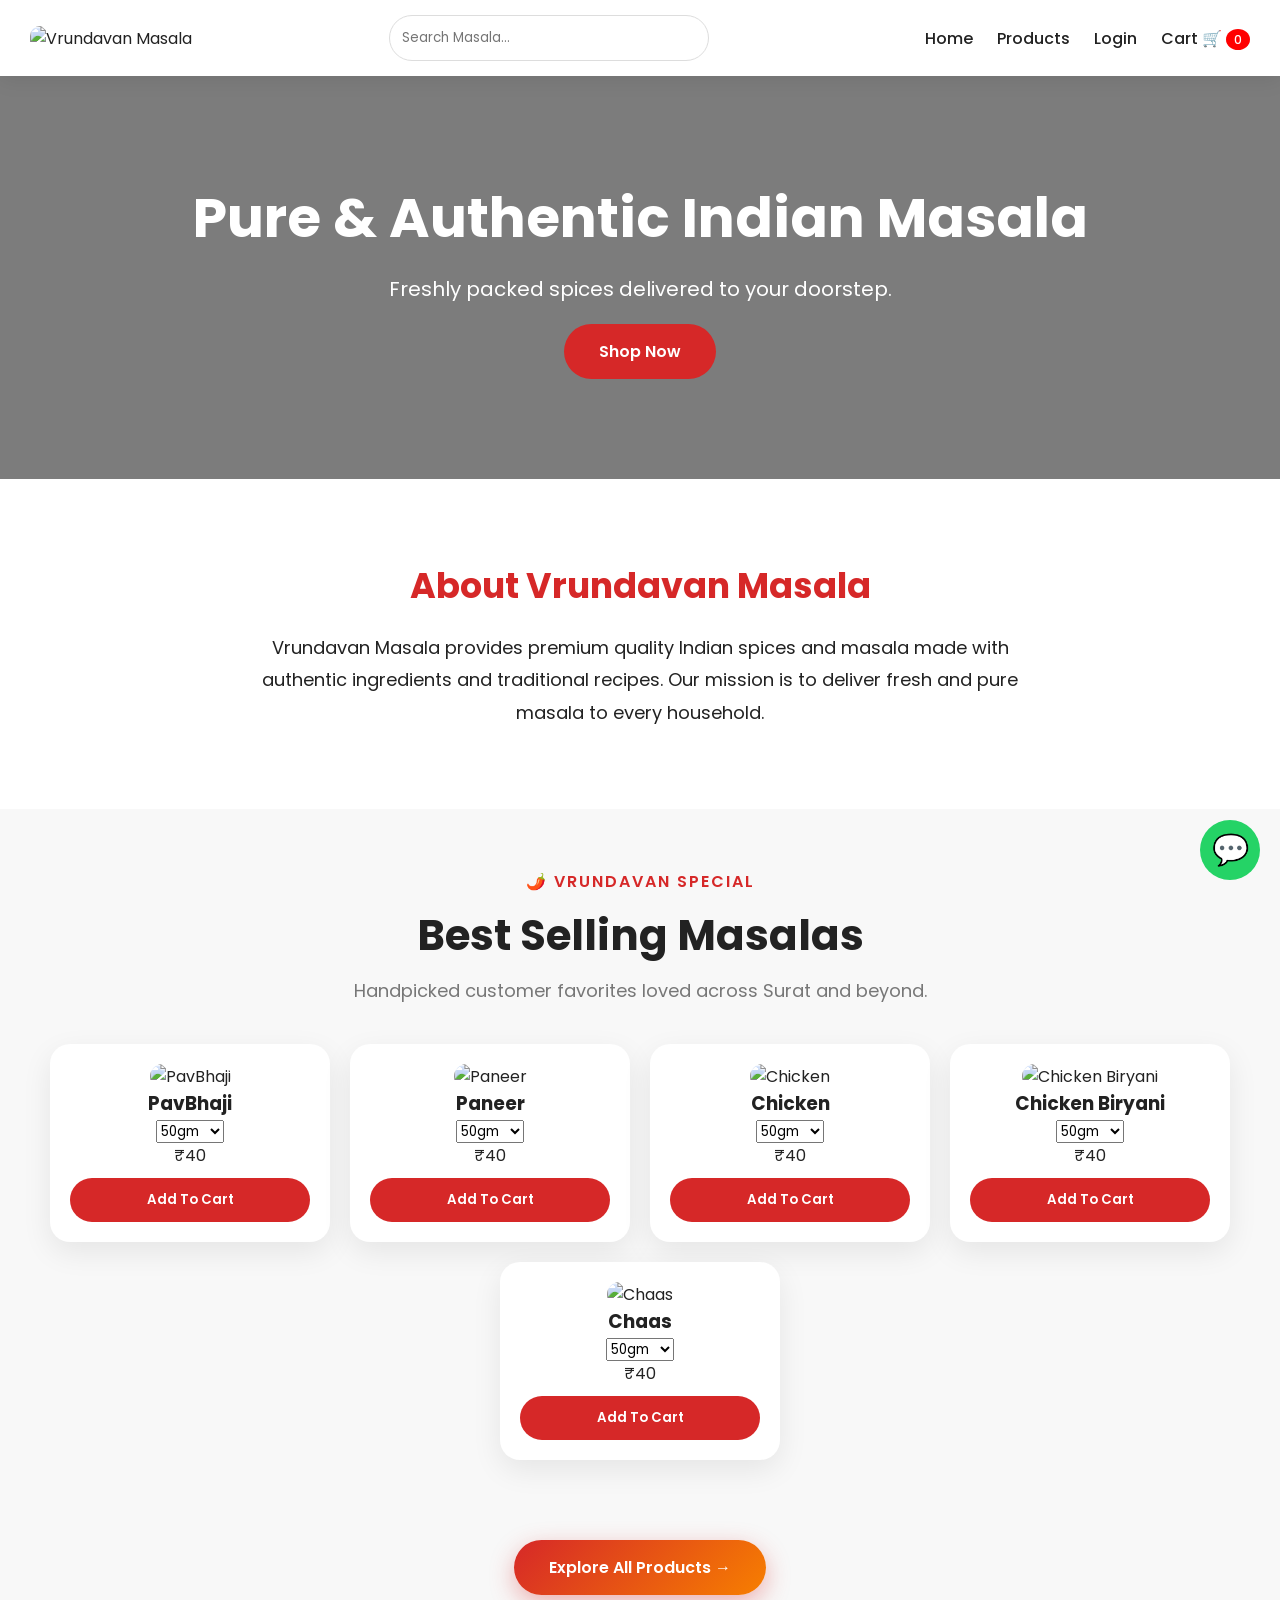
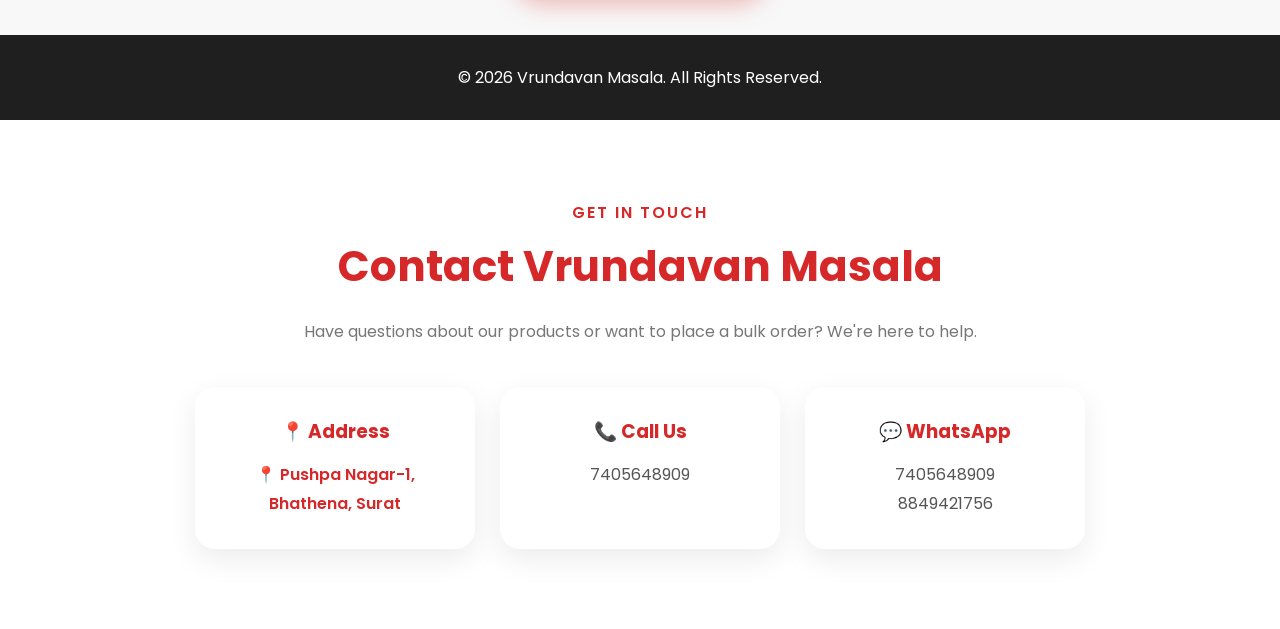
==== index.html @ cf5042f0 "Add files via upload" ====
<!DOCTYPE html>
<html lang="en">
<head>
    <meta charset="UTF-8">
    <meta name="viewport" content="width=device-width, initial-scale=1.0">
    <title>Vrundavan Masala</title>
    <link href="https://fonts.googleapis.com/css2?family=Poppins:wght@300;400;500;600;700&display=swap" rel="stylesheet">
    <link rel="stylesheet" href="style.css">
</head>
<body>

<header>
    <div class="logo">
    <img src="images/logo3.png" alt="Vrundavan Masala">
</div>

    <input
    type="text"
    id="searchInput"
    placeholder="Search Masala..."
    onkeyup="searchProducts()">
    
    <nav>
        <a href="index.html">Home</a>
<a href="products.html">Products</a>
        
        <a href="login.html" id="user-name">Login</a>
        <a href="#" id="logout-btn" onclick="logoutUser()" style="display:none;">
        Logout
    </a>
        <a href="cart.html">
    Cart 🛒 <span id="cart-count">0</span>
</a>

    </nav>
</header>

<section class="hero" id="hero-section">
    <h1>Pure & Authentic Indian Masala</h1>
    <p>Freshly packed spices delivered to your doorstep.</p>
    <a href="#home-products">
    <button>Shop Now</button>
</a>
</section>
<section class="about" id="about-section">
    <h2>About Vrundavan Masala</h2>
    <p>
        Vrundavan Masala provides premium quality Indian spices and masala
        made with authentic ingredients and traditional recipes.
        Our mission is to deliver fresh and pure masala to every household.
    </p>
</section>
<section class="featured-heading" id="featured-section">

    <span>🌶️ Vrundavan Special</span>

    <h2>Best Selling Masalas</h2>

    <p>
        Handpicked customer favorites loved across Surat and beyond.
    </p>

</section>
<section id="home-products" class="products">

</section>
<div style="text-align:center; margin:40px;">
    <a href="products.html">
        <button class="show-products-btn">
            Explore All Products →
        </button>
    </a>
</div>

<footer>
    <p>© 2026 Vrundavan Masala. All Rights Reserved.</p>
</footer>
<section class="contact">

    <div class="contact-content">

        <span>GET IN TOUCH</span>

        <h2>Contact Vrundavan Masala</h2>

        <p class="contact-text">
            Have questions about our products or want to place a bulk order?
            We're here to help.
        </p>

        <div class="contact-cards">

            <div class="contact-card">
                <h3>📍 Address</h3>
                <p>
📍
<a href="https://share.google/AzZbZ0ZHq3SCevbZf" target="_blank">
    Pushpa Nagar-1, Bhathena, Surat
</a>
</p>        </div>

            <div class="contact-card">
                <h3>📞 Call Us</h3>
                <p>7405648909</p>
            </div>

            <div class="contact-card">
                <h3>💬 WhatsApp</h3>
                <p>
                    7405648909<br>
                    8849421756
                </p>
            </div>

        </div>

    </div>

</section>
<script src="products.js"></script>
<script src="script.js"></script>
<script src="homepage.js"></script>
<a href="https://wa.me/917405648909" class="whatsapp-float" target="_blank">
    💬
</a>

</body>

</html>
---- style.css ----
*{
    margin:0;
    padding:0;
    box-sizing:border-box;
    font-family:'Poppins',sans-serif;
}

body{
    background:#f8f8f8;
    color:#222;
}

header{
    background:white;
    padding:15px 30px;
    display:flex;
    justify-content:space-between;
    align-items:center;
    box-shadow:0 4px 20px rgba(0,0,0,0.08);

    position:sticky;
    top:0;
    z-index:1000;
}

header input{
    width:320px;
    padding:12px;
    border:1px solid #ddd;
    border-radius:30px;
    outline:none;
}

nav a{
    color:#222;
    text-decoration:none;
    margin-left:20px;
    font-weight:500;
}

nav a:hover{
    color:#d62828;
}

.hero{
    text-align:center;
    padding:100px 20px;
    background:linear-gradient(
    rgba(0,0,0,.5),
    rgba(0,0,0,.5)
    ),
    url("images/pavbhaji-masala.jpg");

    background-size:cover;
    background-position:center;

    color:white;
}

.hero h1{
    font-size:55px;
    margin-bottom:15px;
    font-weight:700;
}
.hero p{
    font-size:20px;
    margin-bottom:20px;
}

.hero button{
    padding:15px 35px;
    background:#d62828;
    color:white;
    border:none;
    border-radius:40px;
    cursor:pointer;
    font-size:16px;
    font-weight:600;
}

.products{
    display:flex;
    justify-content:center;
    gap:20px;
    padding:40px;
    flex-wrap:wrap;
}

.card{
    width:280px;
    background:white;
    border:none;
    border-radius:20px;
    padding:20px;
    text-align:center;

    box-shadow:
    0 10px 30px rgba(0,0,0,0.08);

    transition:.3s;
}

.card img{
    width:100%;
}

.card button{
    width:100%;
    margin-top:10px;
    padding:12px;
    border:none;
    border-radius:30px;
    background:#d62828;
    color:white;
    cursor:pointer;
    font-weight:600;
}

footer{
    background:#1f1f1f;
    color:white;
    text-align:center;
    padding:30px;
}
.logo img{
    height:80px;
    border-radius:10px;
}
.about{
    padding:80px 20px;
    text-align:center;
    background:white;
}

.about h2{
    font-size:35px;
    margin-bottom:20px;
    color:#d62828;
}

.about p{
    max-width:800px;
    margin:auto;
    font-size:18px;
    line-height:1.8;
}
.whatsapp-float{
    position: fixed;
    bottom: 20px;
    right: 20px;
    width: 60px;
    height: 60px;
    background: #25D366;
    color: white;
    border-radius: 50%;
    display: flex;
    justify-content: center;
    align-items: center;
    text-decoration: none;
    font-size: 30px;
}
.form-container{
    width:350px;
    margin:80px auto;
    padding:25px;
    border:1px solid #ddd;
    border-radius:10px;
    text-align:center;
}

.form-container input{
    width:100%;
    padding:10px;
    margin:10px 0;
    box-sizing:border-box;
}

.form-container button{
    width:100%;
    padding:10px;
    cursor:pointer;
}
@media(max-width:768px){

    header{
        flex-direction:column;
        gap:10px;
    }

    header input{
        width:90%;
    }

    .hero h1{
        font-size:28px;
    }

    .form-container{
        width:90%;
    }
}
nav a:hover{
    color:#fcbf49;
}
.card:hover{
    transform:translateY(-10px);

    box-shadow:
    0 15px 40px rgba(0,0,0,0.15);
}
.card button:hover,

.hero button:hover{
    background:#a4161a;
}
#cart-count{
    background:red;
    color:white;
    border-radius:50%;
    padding:2px 8px;
    font-size:12px;
}
.cart-container{
    max-width:1000px;
    margin:50px auto;
    padding:40px;
    background:white;
    border-radius:25px;

    box-shadow:
    0 15px 40px rgba(0,0,0,0.08);
}

.cart-container h1{
    text-align:center;
    color:#d62828;
    margin-bottom:30px;
}

.cart-item{
    display:flex;
    justify-content:space-between;
    align-items:center;

    padding:20px;

    margin-bottom:20px;

    border-radius:15px;

    background:#fafafa;

    box-shadow:
    0 5px 15px rgba(0,0,0,0.05);
}
.cart-item button{
    border:none;
    background:#d62828;
    color:white;

    width:35px;
    height:35px;

    border-radius:50%;

    cursor:pointer;

    margin:0 5px;
}
.cart-header{
    text-align:center;
    margin-bottom:40px;
}

.cart-header h1{
    font-size:42px;
    color:#222;
}

.cart-header p{
    color:#777;
    margin-top:10px;
}

#total-price{
    text-align:right;
    font-size:30px;
    font-weight:700;
    color:#d62828;
    margin-top:30px;
}

.checkout-btn{
    width:100%;
    padding:18px;

    background:
    linear-gradient(
        135deg,
        #d62828,
        #f77f00
    );

    color:white;

    border:none;

    border-radius:50px;

    font-size:18px;

    font-weight:600;

    cursor:pointer;

    margin-top:25px;

    box-shadow:
    0 10px 25px rgba(214,40,40,0.3);

    transition:.3s;
}

.checkout-btn:hover{
    transform:translateY(-4px);

    box-shadow:
    0 15px 35px rgba(214,40,40,0.4);
}
textarea{
    width:100%;
    padding:10px;
    margin:10px 0;
    resize:none;
}
#order-summary{
    text-align:left;
    margin:15px 0;
    padding:15px;
    border:1px solid #ddd;
    border-radius:10px;
    background:#f8f8f8;
}

#order-summary p{
    margin:8px 0;
}

#checkout-total{
    color:#d62828;
    margin-bottom:20px;
}
.product-image{
    width:100%;
    height:200px;
    border:2px dashed #ccc;
    border-radius:8px;
    background:#f8f8f8;
    display:flex;
    justify-content:center;
    align-items:center;
    color:#666;
    margin-bottom:10px;
}
.contact{
    background:#fff;
    padding:80px 20px;
}

.contact-content{
    max-width:1200px;
    margin:auto;
    text-align:center;
}

.contact-content span{
    color:#d62828;
    font-weight:600;
    letter-spacing:2px;
}

.contact-content h2{
    font-size:42px;
    margin-top:10px;
    color:#222;
}

.contact-text{
    max-width:700px;
    margin:15px auto 40px;
    color:#777;
    line-height:1.8;
}

.contact-cards{
    display:flex;
    justify-content:center;
    gap:25px;
    flex-wrap:wrap;
}

.contact-card{
    background:white;
    width:280px;
    padding:30px;
    border-radius:20px;

    box-shadow:
    0 10px 30px rgba(0,0,0,0.08);

    transition:.3s;
}

.contact-card:hover{
    transform:translateY(-8px);

    box-shadow:
    0 15px 40px rgba(0,0,0,0.15);
}

.contact-card h3{
    color:#d62828;
    margin-bottom:15px;
}

.contact-card p{
    color:#555;
    line-height:1.8;
}

.contact h2{
    color:#d62828;
    margin-bottom:20px;
}
.show-products-btn{
    background: linear-gradient(135deg,#d62828,#f77f00);
    color:white;
    border:none;
    padding:15px 35px;
    border-radius:50px;
    font-size:16px;
    font-weight:600;
    cursor:pointer;

    box-shadow:
    0 8px 25px rgba(214,40,40,0.35);

    transition:all .3s ease;
}

.show-products-btn:hover{
    transform:translateY(-4px) scale(1.03);

    box-shadow:
    0 12px 35px rgba(214,40,40,0.45);
}
.featured-heading{
    text-align:center;
    padding-top:60px;
}

.featured-heading span{
    color:#d62828;
    font-weight:600;
    letter-spacing:2px;
    text-transform:uppercase;
}

.featured-heading h2{
    font-size:42px;
    margin-top:10px;
    color:#222;
}

.featured-heading p{
    color:#777;
    font-size:18px;
    margin-top:10px;
}
.empty-cart{
    text-align:center;
    padding:60px 20px;
}

.empty-cart h2{
    font-size:35px;
    color:#222;
}

.empty-cart p{
    color:#777;
    margin:15px 0;
}
/* ===== Premium Checkout Page ===== */

.form-container{
    width:90%;
    max-width:500px;
    margin:50px auto;
    padding:40px;
    background:#fff;
    border-radius:20px;
}

.form-container h2{
    text-align:center;
    color:#d62828;
    font-size:32px;
    margin-bottom:20px;
}

.form-container h3{
    color:#333;
    margin-top:20px;
    margin-bottom:15px;
}

#order-summary{
    background:#f8f9fa;
    border-radius:15px;
    padding:20px;
    border:1px solid #eee;
    margin-bottom:20px;
}

#order-summary p{
    display:flex;
    justify-content:space-between;
    padding:10px 0;
    border-bottom:1px solid #eee;
    font-size:16px;
}

#checkout-total{
    text-align:center;
    color:#d62828;
    font-size:28px;
    margin:20px 0;
}

#delivery-info{
    background:#fff8e6;
    border-left:5px solid #fcbf49;
    padding:12px;
    border-radius:10px;
    margin-bottom:20px;
    color:#555;
    font-size:14px;
}

.form-container input,
.form-container textarea{
    width:100%;
    padding:14px;
    border:1px solid #ddd;
    border-radius:12px;
    margin-bottom:15px;
    font-size:15px;
    transition:0.3s;
}

.form-container input:focus,
.form-container textarea:focus{
    outline:none;
    border-color:#d62828;
    box-shadow:0 0 10px rgba(214,40,40,0.2);
}

.form-container button{
    width:100%;
    padding:15px;
    border:none;
    border-radius:12px;
    background:linear-gradient(135deg,#d62828,#ff6b35);
    color:white;
    font-size:18px;
    font-weight:bold;
    cursor:pointer;
    transition:0.3s;
}

.form-container button:hover{
    transform:translateY(-2px);
    box-shadow:0 8px 20px rgba(214,40,40,0.3);
}
.contact a{
    color:#d62828;
    text-decoration:none;
    font-weight:600;
    transition:0.3s;
}

.contact a:hover{
    color:#ff6b35;
    text-decoration:underline;
}
/* ===== Mobile Responsive ===== */

@media (max-width: 768px){

    header{
    display:flex;
    align-items:center;
    justify-content:space-between;
    padding:15px;
    position:relative;
    flex-wrap:wrap;
}

    .logo img{
        height:60px;
    }

    nav{
        display:flex;
        flex-wrap:wrap;
        justify-content:center;
        gap:10px;
    }
    #searchInput{
    width:100%;
    order:3;
    margin-top:10px;
}



    nav a{
        margin:0;
        font-size:14px;
    }

    header input{
        width:100%;
    }

    .hero{
        padding:70px 15px;
    }

    .hero h1{
        font-size:30px;
        line-height:1.3;
    }



    .hero p{
        font-size:15px;
    }

    .products{
        padding:20px;
        gap:15px;
    }


    .card{
    width:calc(50% - 10px);
    max-width:none;
}

    .cart-container{
        width:95%;
        padding:20px;
    }

    .cart-item{
        flex-direction:column;
        gap:15px;
        text-align:center;
    }

    .checkout-container,
    .form-container{
        width:95%;
        padding:20px;
    }

    #order-summary p{
        font-size:14px;
    }

    .contact{
        padding:30px 15px;
        text-align:center;
    }

    .contact p{
        font-size:15px;
    }

    .whatsapp-float{
        width:55px;
        height:55px;
        font-size:28px;
    }

}

/* Mobile */

@media(max-width:768px){

    nav a{
        padding:12px;
        display:block;
        margin:0;
    }
}
.product-img{
    width:100%;
    height:220px;
    object-fit:cover;
    border-radius:15px;
    transition:0.3s;
}

.card:hover .product-img{
    transform:scale(1.05);
}
.card{
    overflow:hidden;
}
.qty-box{
    display:flex;
    align-items:center;
    justify-content:center;
    gap:12px;
    margin-top:10px;
}

.qty-box button{
    width:40px !important;
    height:40px;
    border:none;
    border-radius:50%;
    background:#d62828;
    color:white;
    font-size:20px;
    font-weight:bold;
    cursor:pointer;
}

.qty-box span{
    font-size:18px;
    font-weight:600;
    min-width:25px;
    text-align:center;
}
@media(max-width:768px){

    .show-products-btn,
    .checkout-btn,
    .hero button{

        min-height:50px;
    }

    button{
        touch-action:manipulation;
    }
    

    .contact-card{
        width:100%;

}
.qty-box button{
        width:45px !important;
        height:45px;
        font-size:22px;
    }


}
@media (max-width:768px){

    .products{
        padding:10px;
        gap:10px;
    }

    .card{
        width:calc(50% - 5px);
        padding:12px;
    }

    .product-img{
        height:140px;
    }

    .card h3{
        font-size:14px;
    }

    .price{
        font-size:14px;
    }
}
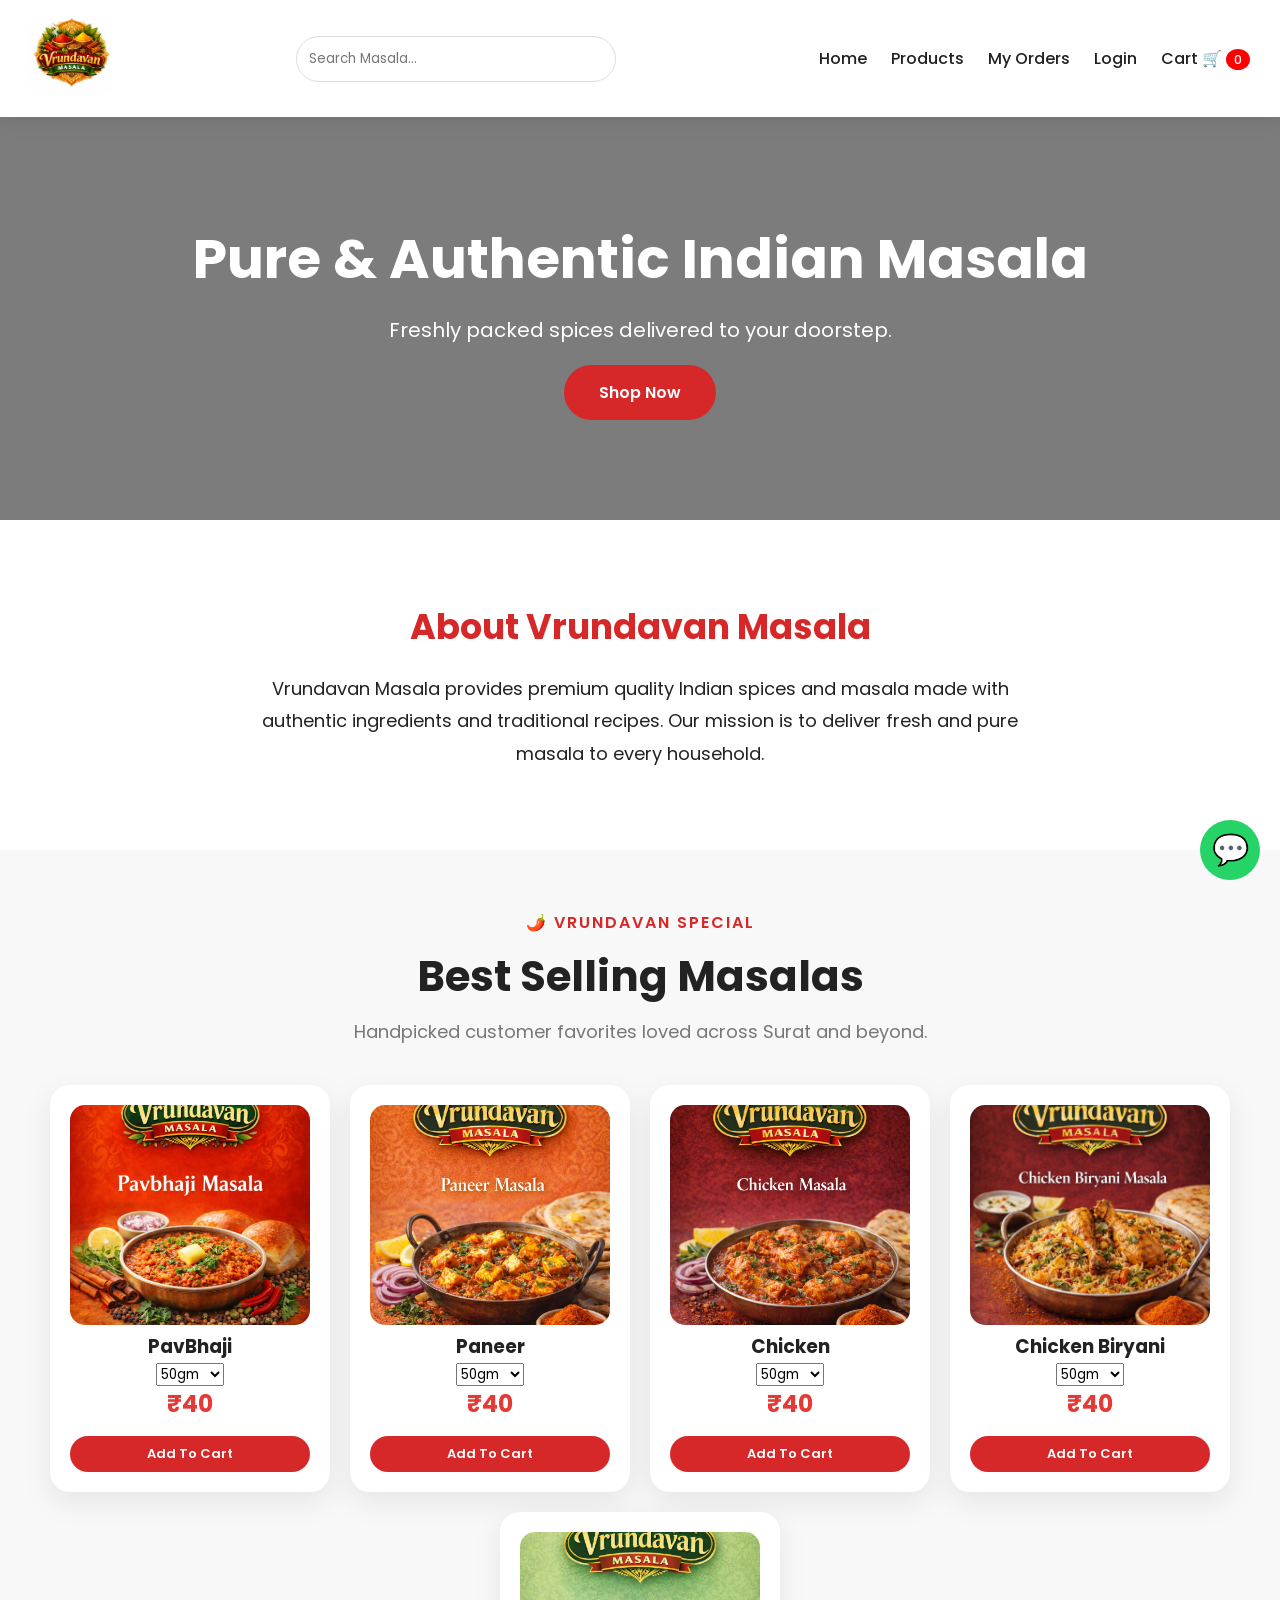
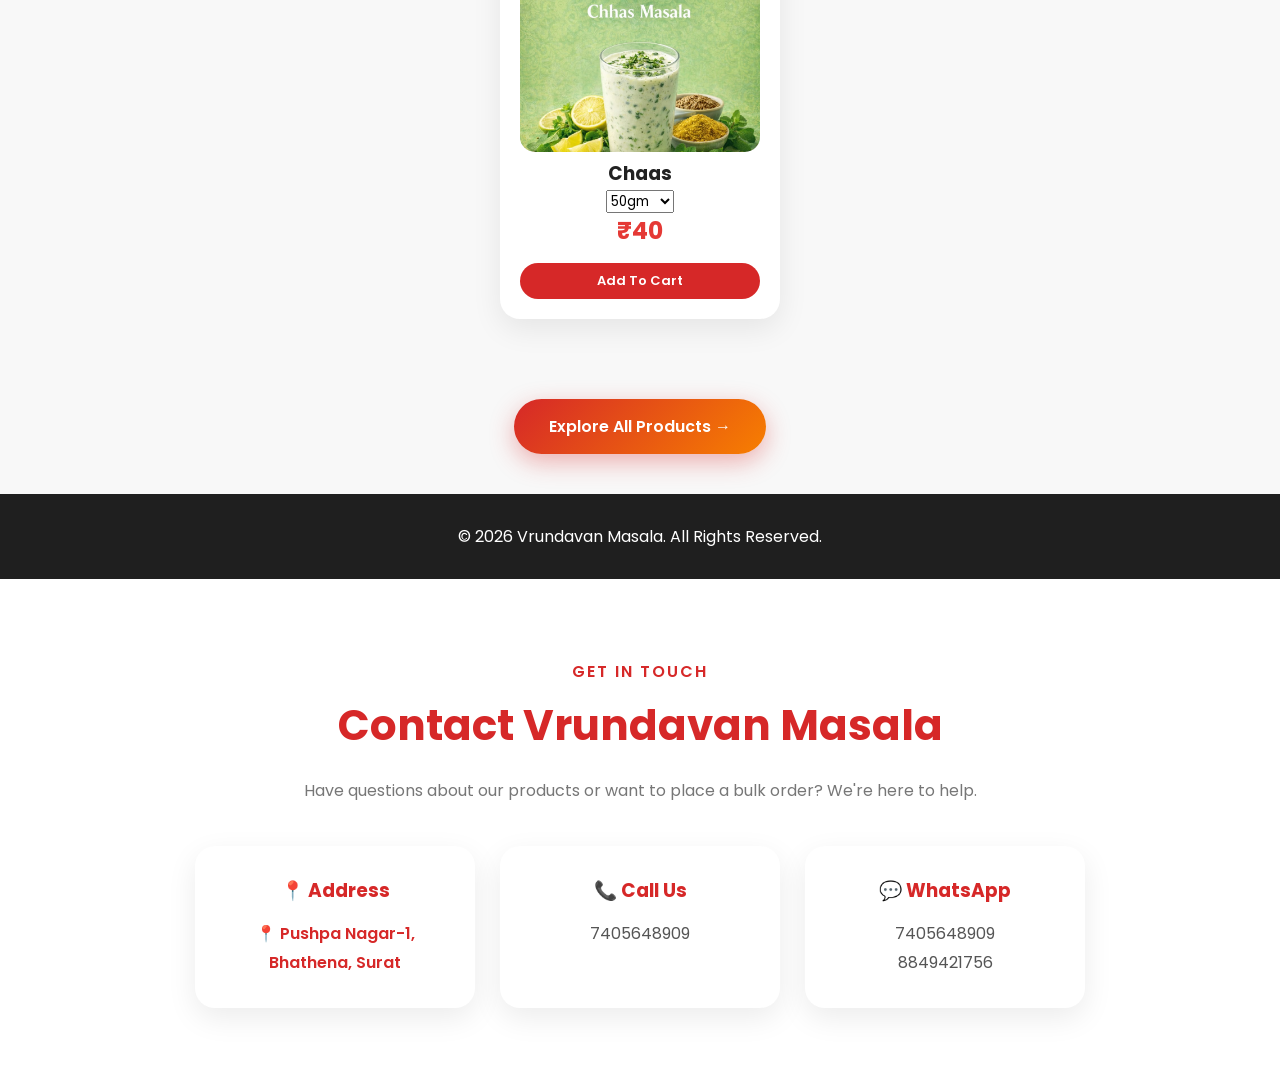
==== commit c7e12da0: "Add files via upload" ====
--- a/index.html
+++ b/index.html
@@ -23,6 +23,9 @@
     <nav>
         <a href="index.html">Home</a>
 <a href="products.html">Products</a>
+<a href="orders.html">
+    My Orders
+</a>
         
         <a href="login.html" id="user-name">Login</a>
         <a href="#" id="logout-btn" onclick="logoutUser()" style="display:none;">
--- a/style.css
+++ b/style.css
@@ -797,4 +797,1554 @@
     .price{
         font-size:14px;
     }
+}
+.cart-container{
+    max-width:900px;
+    margin:40px auto;
+    padding:30px;
+    background:#fff;
+    border-radius:24px;
+    box-shadow:0 8px 30px rgba(0,0,0,.08);
+}
+
+.cart-item{
+    display:flex;
+    justify-content:space-between;
+    align-items:center;
+    padding:20px;
+    margin-bottom:15px;
+    background:#fafafa;
+    border:1px solid #eee;
+    border-radius:16px;
+}
+
+.cart-item:hover{
+    box-shadow:0 5px 20px rgba(0,0,0,.08);
+}
+.cart-item button{
+    width:40px;
+    height:40px;
+    border:none;
+    border-radius:12px;
+    background:#12b76a;
+    color:white;
+    font-size:20px;
+    font-weight:bold;
+}
+#total-price{
+    background:#fff8e6;
+    padding:20px;
+    border-radius:16px;
+    text-align:center;
+    font-size:32px;
+    color:#d62828;
+    margin-top:20px;
+}
+.checkout-btn{
+    background:#12b76a;
+    border-radius:16px;
+    font-size:20px;
+    font-weight:700;
+    padding:18px;
+}
+.form-container{
+    max-width:650px;
+    margin:50px auto;
+    background:white;
+    padding:35px;
+    border-radius:24px;
+    box-shadow:0 10px 35px rgba(0,0,0,.08);
+}
+.form-container input,
+.form-container textarea{
+    border:2px solid #e5e7eb;
+    border-radius:14px;
+    padding:16px;
+    font-size:16px;
+}
+
+.form-container input:focus,
+.form-container textarea:focus{
+    border-color:#12b76a;
+    box-shadow:0 0 0 4px rgba(18,183,106,.15);
+}
+.form-container button{
+    background:#12b76a;
+    border-radius:14px;
+    padding:18px;
+    font-size:18px;
+    font-weight:700;
+}
+#order-summary{
+    background:#f9fafb;
+    border:1px solid #eee;
+    border-radius:16px;
+    padding:20px;
+}
+.cart-item{
+    display:flex;
+    justify-content:space-between;
+    align-items:center;
+
+    padding:24px;
+
+    margin-bottom:18px;
+
+    background:white;
+
+    border-radius:20px;
+
+    box-shadow:
+    0 8px 25px rgba(0,0,0,.06);
+
+    border:1px solid #eee;
+}
+
+.cart-details h3{
+    font-size:20px;
+    margin-bottom:8px;
+}
+
+.price{
+    color:#d62828;
+    font-weight:700;
+    font-size:18px;
+}
+
+.subtotal{
+    color:#777;
+    margin-top:5px;
+}
+
+.cart-actions{
+    display:flex;
+    flex-direction:row;
+    align-items:center;
+    gap:15px;
+}
+
+.qty-box{
+    display:flex;
+    align-items:center;
+    gap:12px;
+}
+
+.qty-box span{
+    font-size:18px;
+    font-weight:600;
+}
+
+.qty-box button{
+    width:42px;
+    height:42px;
+
+    border:none;
+
+    border-radius:12px;
+
+    background:#d62828;
+
+    color:white;
+
+    font-size:20px;
+
+    cursor:pointer;
+}
+
+.remove-btn{
+    border:none;
+
+    background:#ffe5e5;
+
+    color:#d62828;
+
+    padding:10px 15px;
+
+    border-radius:12px;
+
+    font-weight:600;
+
+    cursor:pointer;
+}
+
+@media(max-width:768px){
+
+    .cart-item{
+        flex-direction:column;
+        align-items:flex-start;
+        gap:15px;
+    }
+
+    .cart-actions{
+        width:100%;
+    }
+
+    .remove-btn{
+        width:100%;
+    }
+.cart-container{
+    max-width:800px;
+}
+
+.cart-item{
+    background:white;
+    border-radius:20px;
+    padding:20px;
+    margin-bottom:15px;
+    box-shadow:0 5px 20px rgba(0,0,0,.08);
+}
+
+.cart-item:hover{
+    transform:translateY(-2px);
+}
+
+#total-price{
+    background:#fff8e6;
+    padding:20px;
+    border-radius:15px;
+    text-align:center;
+}
+}
+.remove-btn{
+    border:none;
+    background:#22c55e;
+    color:white;
+    padding:12px 18px;
+    border-radius:12px;
+    font-weight:600;
+    cursor:pointer;
+    white-space:nowrap;
+}
+@media(max-width:768px){
+
+    .cart-item{
+        gap:15px;
+    }
+
+    .cart-actions{
+        width:100%;
+        justify-content:space-between;
+    }
+}
+.cart-details h3{
+    margin-bottom:5px;
+}
+
+.price{
+    margin-bottom:5px;
+}
+
+.subtotal{
+    margin-bottom:0;
+}
+.cart-actions{
+    display:flex;
+    align-items:center;
+    justify-content:center;
+    gap:15px;
+    flex-wrap:wrap;
+}
+
+.remove-btn{
+    min-width:100px;
+    padding:12px 20px;
+    white-space:nowrap;
+}
+.cart-item{
+    transition:.3s;
+}
+
+.cart-item:hover{
+    transform:translateY(-3px);
+    box-shadow:0 12px 30px rgba(0,0,0,.10);
+}
+@media(max-width:768px){
+
+    .cart-header h1{
+        font-size:42px;
+        line-height:1.1;
+    }
+}
+.price{
+    font-size:22px;
+    font-weight:700;
+}
+
+.subtotal{
+    font-size:14px;
+    color:#777;
+}
+.cart-item{
+    border:1px solid #ececec;
+}
+.cart-item:hover{
+    transform:translateY(-2px);
+    box-shadow:0 12px 25px rgba(0,0,0,.08);
+}
+.cart-top{
+    display:flex;
+    gap:15px;
+    align-items:flex-start;
+}
+
+.cart-image{
+    width:90px;
+    height:90px;
+    background:#f3f3f3;
+    border-radius:15px;
+
+    display:flex;
+    justify-content:center;
+    align-items:center;
+
+    color:#999;
+    font-size:12px;
+
+    flex-shrink:0;
+}
+
+.cart-details{
+    flex:1;
+}
+
+.price{
+    color:#e53935;
+    font-size:24px;
+    font-weight:700;
+}
+
+.qty-price{
+    color:#777;
+    margin-top:8px;
+}
+
+.subtotal{
+    margin-top:10px;
+    font-size:18px;
+}
+
+.cart-bottom{
+    margin-top:20px;
+
+    display:flex;
+    justify-content:space-between;
+    align-items:center;
+}
+
+.qty-box{
+    display:flex;
+    align-items:center;
+    gap:15px;
+}
+
+.qty-box button{
+    width:45px;
+    height:45px;
+}
+
+.remove-btn{
+    padding:12px 25px;
+}
+
+@media(max-width:768px){
+
+    .cart-bottom{
+        flex-direction:row;
+    }
+
+    .cart-image{
+        width:80px;
+        height:80px;
+    }
+}
+@media(max-width:768px){
+
+    .cart-top{
+        flex-direction:column;
+        align-items:center;
+        text-align:center;
+    }
+
+    .cart-image{
+        width:100px;
+        height:100px;
+    }
+
+    .cart-details{
+        width:100%;
+        text-align:center;
+    }
+
+    .cart-bottom{
+        flex-direction:column;
+        gap:15px;
+        width:100%;
+    }
+
+    .qty-box{
+        justify-content:center;
+        width:100%;
+    }
+
+    .remove-btn{
+        width:100%;
+        max-width:250px;
+    }
+
+    .price{
+        font-size:22px;
+    }
+
+    .subtotal{
+        font-size:16px;
+    }
+    .cart-container{
+    width:95%;
+    padding:15px;
+}
+}
+@media(max-width:768px){
+
+    .cart-top{
+        flex-direction:row;
+        align-items:center;
+        text-align:left;
+        gap:15px;
+    }
+
+    .cart-image{
+        width:70px;
+        height:70px;
+        flex-shrink:0;
+    }
+
+    .cart-details{
+        flex:1;
+        text-align:left;
+    }
+
+    .cart-details h3{
+        font-size:20px;
+        margin-bottom:5px;
+    }
+
+    .price{
+        font-size:20px;
+        margin:0;
+    }
+
+    .qty-price,
+    .subtotal{
+        font-size:14px;
+        margin-top:4px;
+    }
+
+    .cart-bottom{
+        flex-direction:row;
+        justify-content:space-between;
+        align-items:center;
+        margin-top:15px;
+    }
+
+    .remove-btn{
+        width:auto;
+        padding:10px 15px;
+    }
+
+    .qty-box button{
+        width:40px;
+        height:40px;
+    }
+}
+.cart-item{
+    padding:15px;
+}
+.cart-image{
+    border-radius:12px;
+}
+.cart-image img{
+    width:100%;
+    height:100%;
+    object-fit:cover;
+    border-radius:12px;
+}
+@media(max-width:768px){
+
+    .cart-item{
+        padding:15px;
+    }
+
+    .cart-top{
+        display:flex;
+        align-items:center;
+        gap:12px;
+    }
+
+    .cart-image{
+        width:70px;
+        height:70px;
+        flex-shrink:0;
+    }
+
+    .cart-details{
+        flex:1;
+    }
+
+    .cart-bottom{
+        display:flex;
+        flex-direction:row;
+        justify-content:flex-end;
+        align-items:center;
+        gap:10px;
+
+        margin-top:10px;
+    }
+
+    .qty-box{
+        display:flex;
+        align-items:center;
+        gap:8px;
+    }
+
+    .qty-box button{
+        width:35px;
+        height:35px;
+        font-size:18px;
+    }
+
+    .remove-btn{
+        width:auto;
+        padding:10px 15px;
+        font-size:14px;
+    }
+}
+@media(max-width:768px){
+
+    .cart-item{
+        display:flex;
+        flex-direction:row;
+        align-items:center;
+        justify-content:space-between;
+        gap:10px;
+        padding:12px;
+    }
+
+    .cart-top{
+        display:flex;
+        flex-direction:row;
+        align-items:center;
+        gap:10px;
+        flex:1;
+    }
+
+    .cart-image{
+        width:60px;
+        height:60px;
+        flex-shrink:0;
+    }
+
+    .cart-details{
+        flex:1;
+        text-align:left;
+    }
+
+    .cart-details h3{
+        font-size:16px;
+        margin:0;
+    }
+
+    .price{
+        font-size:18px;
+    }
+
+    .qty-price,
+    .subtotal{
+        font-size:12px;
+    }
+
+    .cart-bottom{
+        display:flex;
+        flex-direction:row;
+        align-items:center;
+        gap:8px;
+        margin-top:0;
+    }
+
+    .qty-box{
+        gap:6px;
+    }
+
+    .qty-box button{
+        width:32px;
+        height:32px;
+        font-size:16px;
+    }
+
+    .remove-btn{
+        width:auto;
+        min-width:auto;
+        padding:8px 12px;
+        font-size:13px;
+    }
+}
+@media(max-width:768px){
+
+    .cart-item{
+        display:flex;
+        flex-direction:row !important;
+        align-items:center;
+        gap:10px;
+        padding:12px;
+    }
+
+    .cart-image{
+        width:60px;
+        height:60px;
+        flex-shrink:0;
+    }
+
+    .cart-details{
+        flex:1;
+        min-width:0;
+        text-align:left;
+    }
+
+    .cart-details h3{
+        font-size:15px;
+        line-height:1.2;
+        margin-bottom:4px;
+    }
+
+    .price{
+        font-size:18px;
+        margin:0;
+    }
+
+    .qty-price,
+    .subtotal{
+        font-size:12px;
+        margin-top:2px;
+    }
+
+    .cart-actions{
+        display:flex;
+        align-items:center;
+        gap:5px;
+        flex-wrap:nowrap;
+    }
+
+    .cart-actions button{
+        width:30px;
+        height:30px;
+        font-size:16px;
+    }
+
+    .remove-btn{
+        width:auto !important;
+        min-width:auto;
+        padding:8px 10px;
+        font-size:12px;
+    }
+}
+.cart-item{
+    display:grid;
+    grid-template-columns: 120px 1fr 280px;
+    align-items:center;
+    gap:25px;
+
+    background:white;
+    border-radius:24px;
+    padding:24px;
+    margin-bottom:20px;
+
+    border:1px solid #eee;
+    box-shadow:0 8px 25px rgba(0,0,0,.05);
+}
+
+.cart-image{
+    width:120px;
+    height:120px;
+}
+
+.cart-image img{
+    width:100%;
+    height:100%;
+    object-fit:cover;
+    border-radius:16px;
+}
+
+.cart-details{
+    display:flex;
+    flex-direction:column;
+    justify-content:center;
+}
+
+.cart-actions{
+    display:flex;
+    justify-content:flex-end;
+    align-items:center;
+    gap:18px;
+}
+
+.qty-box{
+    display:flex;
+    align-items:center;
+    gap:15px;
+}
+
+.qty-box span{
+    min-width:25px;
+    text-align:center;
+    font-size:22px;
+    font-weight:700;
+}
+
+.qty-box button{
+    width:55px;
+    height:55px;
+    border-radius:16px;
+}
+
+.remove-btn{
+    width:140px;
+    height:55px;
+    border-radius:16px;
+}
+@media(max-width:768px){
+
+    .cart-item{
+        grid-template-columns:70px 1fr;
+        gap:12px;
+    }
+
+    .cart-image{
+        width:70px;
+        height:70px;
+    }
+
+    .cart-actions{
+        grid-column:1 / -1;
+
+        justify-content:flex-end;
+
+        margin-top:10px;
+    }
+
+    .qty-box button{
+        width:38px;
+        height:38px;
+    }
+
+    .remove-btn{
+        width:auto;
+        height:38px;
+        padding:0 12px;
+    }
+}
+@media(max-width:768px){
+
+    .cart-item{
+        display:grid !important;
+        grid-template-columns:70px 1fr auto !important;
+        align-items:center !important;
+    }
+
+    .cart-actions{
+        grid-column:auto !important;
+        width:auto !important;
+        margin-top:0 !important;
+        justify-content:flex-end !important;
+    }
+
+    .cart-bottom{
+        width:auto !important;
+        margin-top:0 !important;
+    }
+}
+@media(max-width:768px){
+
+    .cart-item{
+        display:flex !important;
+        align-items:center !important;
+        gap:10px !important;
+        padding:12px !important;
+    }
+
+    .cart-image{
+        width:65px !important;
+        height:65px !important;
+        flex-shrink:0;
+    }
+
+    .cart-details{
+        flex:1 !important;
+        min-width:0;
+    }
+
+    .cart-details h3{
+        font-size:14px !important;
+        line-height:1.2;
+        margin-bottom:4px;
+    }
+
+    .price{
+        font-size:18px !important;
+    }
+
+    .qty-price,
+    .subtotal{
+        font-size:11px !important;
+    }
+
+    .cart-actions{
+        display:flex !important;
+        align-items:center !important;
+        gap:6px !important;
+        flex-shrink:0;
+    }
+
+    .qty-box{
+        gap:4px !important;
+    }
+
+    .qty-box button{
+        width:28px !important;
+        height:28px !important;
+        font-size:14px !important;
+    }
+
+    .remove-btn{
+        padding:6px 10px !important;
+        font-size:11px !important;
+        min-width:auto !important;
+    }
+}
+@media(max-width:768px){
+
+    .cart-details h3{
+        white-space:nowrap;
+        font-size:16px !important;
+        margin-bottom:5px;
+    }
+
+    .cart-item{
+        display:grid !important;
+        grid-template-columns:70px 1fr auto !important;
+        align-items:center !important;
+        gap:12px !important;
+    }
+}
+@media(max-width:768px){
+
+    .cart-image{
+        width:75px !important;
+        height:75px !important;
+    }
+
+    .cart-item{
+        gap:15px !important;
+    }
+}
+@media(max-width:768px){
+
+    .cart-item{
+        display:grid !important;
+        grid-template-columns:70px 1fr auto !important;
+        gap:12px !important;
+        align-items:center !important;
+        padding:12px !important;
+    }
+
+    .cart-image{
+        width:70px !important;
+        height:70px !important;
+    }
+
+    .cart-details h3{
+        font-size:16px !important;
+        margin-bottom:4px !important;
+    }
+
+    .price{
+        font-size:18px !important;
+        margin:0 !important;
+    }
+
+    .qty-price,
+    .subtotal{
+        white-space:nowrap !important;
+        font-size:13px !important;
+        margin:2px 0 !important;
+    }
+
+    .cart-actions{
+        display:flex !important;
+        align-items:center !important;
+        gap:8px !important;
+        justify-content:flex-end !important;
+    }
+
+    .cart-actions button{
+        width:34px !important;
+        height:34px !important;
+    }
+
+    .remove-btn{
+        width:auto !important;
+        height:34px !important;
+        padding:0 12px !important;
+        font-size:12px !important;
+        min-width:auto !important;
+    }
+}
+@media(max-width:768px){
+
+    .cart-actions{
+        gap:4px !important;
+    }
+
+    .cart-actions button{
+        width:28px !important;
+        height:28px !important;
+        font-size:14px !important;
+        border-radius:8px !important;
+    }
+
+    .cart-actions span{
+        font-size:16px !important;
+        min-width:14px !important;
+    }
+
+    .remove-btn{
+        width:auto !important;
+        height:28px !important;
+        padding:0 8px !important;
+        font-size:10px !important;
+        border-radius:8px !important;
+        min-width:unset !important;
+    }
+}
+.cart-actions button{
+    width:24px !important;
+    height:24px !important;
+}
+
+.remove-btn{
+    height:24px !important;
+    padding:0 6px !important;
+    font-size:9px !important;
+}
+@media(max-width:768px){
+
+    .remove-btn{
+        width:52px !important;
+        height:28px !important;
+        padding:0 !important;
+        font-size:10px !important;
+        border-radius:8px !important;
+        overflow:hidden;
+    }
+
+}
+.remove-btn{
+    width:60px !important;
+}
+.qty-box button{
+    width:32px;
+    height:32px;
+    font-size:16px;
+    border-radius:8px;
+}
+.qty-box span{
+    font-size:16px;}
+.qty-box{
+    gap:8px !important;
+    margin-top:6px !important;
+}
+.qty-box button{
+    display:flex !important;
+    align-items:center !important;
+    justify-content:center !important;
+    font-size:18px !important;
+    line-height:1 !important;
+    padding:0 !important;
+}.card button:last-child{
+    padding:8px 10px !important;
+    font-size:13px !important;
+}
+.cart-container{
+    max-width:900px;
+    margin:30px auto;
+    padding:25px;
+    background:#fff;
+    border-radius:28px;
+    box-shadow:0 10px 40px rgba(0,0,0,.08);
+}
+.cart-item{
+    display:flex;
+    align-items:center;
+    gap:18px;
+
+    background:white;
+    border:1px solid #ececec;
+    border-radius:20px;
+
+    padding:18px;
+    margin-bottom:15px;
+
+    transition:.3s;
+}
+
+.cart-item:hover{
+    transform:translateY(-2px);
+    box-shadow:0 8px 25px rgba(0,0,0,.08);
+}
+.cart-image{
+    width:90px;
+    height:90px;
+    flex-shrink:0;
+}
+
+.cart-image img{
+    width:100%;
+    height:100%;
+    object-fit:cover;
+    border-radius:16px;
+}
+.cart-container{
+
+    max-width:900px;
+
+    margin:30px auto;
+
+    padding:25px;
+
+    background:#fff;
+
+    border-radius:28px;
+
+    box-shadow:0 10px 40px rgba(0,0,0,.08);
+
+}.cart-item{
+
+    display:flex;
+
+    align-items:center;
+
+    gap:18px;
+
+
+
+    background:white;
+
+    border:1px solid #ececec;
+
+    border-radius:20px;
+
+
+
+    padding:18px;
+
+    margin-bottom:15px;
+
+
+
+    transition:.3s;
+
+}
+
+
+
+.cart-item:hover{
+
+    transform:translateY(-2px);
+
+    box-shadow:0 8px 25px rgba(0,0,0,.08);
+
+}.cart-image{
+
+    width:90px;
+
+    height:90px;
+
+    flex-shrink:0;
+
+}
+
+
+
+.cart-image img{
+
+    width:100%;
+
+    height:100%;
+
+    object-fit:cover;
+
+    border-radius:16px;
+
+}.cart-details{
+
+    flex:1;
+
+}
+
+
+
+.cart-details h3{
+
+    font-size:22px;
+
+    margin-bottom:8px;
+
+}
+
+
+
+.price{
+
+    color:#e53935;
+
+    font-size:24px;
+
+    font-weight:700;
+
+}
+
+
+
+.qty-price{
+
+    color:#666;
+
+    margin-top:5px;
+
+}
+
+
+
+.subtotal{
+
+    color:#666;
+
+    margin-top:5px;
+
+}.cart-actions{
+
+    display:flex;
+
+    align-items:center;
+
+    gap:12px;
+
+}
+
+
+
+.cart-actions span{
+
+    font-size:20px;
+
+    font-weight:700;
+
+}
+
+
+
+.cart-actions button{
+
+    width:48px;
+
+    height:48px;
+
+    border:none;
+
+    border-radius:14px;
+
+    background:#e53935;
+
+    color:white;
+
+    font-size:22px;
+
+    font-weight:bold;
+
+}.remove-btn{
+
+    background:#22c55e !important;
+
+    color:white;
+
+    border:none;
+
+
+
+    padding:12px 18px;
+
+    border-radius:14px;
+
+
+
+    font-weight:700;
+
+    white-space:nowrap;
+
+}#total-price{
+
+    background:#fff8e6;
+
+    border-radius:18px;
+
+
+
+    padding:20px;
+
+
+
+    text-align:center;
+
+
+
+    font-size:36px;
+
+    font-weight:800;
+
+
+
+    color:#e53935;
+
+}.checkout-btn{
+
+    background:#18c06a;
+
+    color:white;
+
+
+
+    border:none;
+
+
+
+    border-radius:18px;
+
+
+
+    padding:20px;
+
+
+
+    font-size:22px;
+
+    font-weight:700;
+
+
+
+    margin-top:20px;
+
+}
+@media(max-width:768px){
+
+
+
+    .cart-item{
+
+        padding:14px;
+
+        gap:12px;
+
+    }
+
+
+
+    .cart-image{
+
+        width:75px;
+
+        height:75px;
+
+    }
+
+
+
+    .cart-details h3{
+
+        font-size:16px;
+
+    }
+
+
+
+    .price{
+
+        font-size:20px;
+
+    }
+
+
+
+    .qty-price,
+
+    .subtotal{
+
+        font-size:12px;
+
+    }
+
+
+
+    .cart-actions{
+
+        gap:6px;
+
+    }
+
+
+
+    .cart-actions button{
+
+        width:34px;
+
+        height:34px;
+
+        font-size:16px;
+
+    }
+
+
+
+    .remove-btn{
+
+        padding:8px 12px;
+
+        font-size:12px;
+
+    }
+
+}
+#total-price{
+    background:#fff8e6;
+    padding:12px;
+    border-radius:12px;
+
+    text-align:center;
+
+    font-size:24px;
+    font-weight:700;
+
+    margin-top:15px;
+}
+.checkout-btn{
+    padding:14px;
+    height:52px;
+
+    border-radius:12px;
+
+    font-size:18px;
+    font-weight:600;
+
+    margin-top:12px;
+}
+@media(max-width:768px){
+
+    #total-price{
+        font-size:20px !important;
+        padding:10px !important;
+        border-radius:10px !important;
+    }
+
+    .checkout-btn{
+        height:48px !important;
+        padding:10px !important;
+        font-size:16px !important;
+        border-radius:10px !important;
+    }
+}
+.cart-summary{
+    display:flex;
+    align-items:center;
+    justify-content:space-between;
+
+    gap:15px;
+
+    margin-top:20px;
+}
+
+#total-price{
+    flex:1;
+
+    margin:0;
+
+    padding:15px;
+
+    background:#fff8e6;
+
+    border-radius:12px;
+
+    text-align:center;
+
+    font-size:24px;
+    font-weight:700;
+
+    color:#d62828;
+}
+
+.checkout-btn{
+    width:auto !important;
+
+    min-width:180px;
+
+    margin:0 !important;
+
+    padding:15px 25px;
+
+    border-radius:12px;
+}
+@media(max-width:768px){
+
+    .cart-summary{
+        flex-direction:row;
+        gap:10px;
+    }
+
+    #total-price{
+        font-size:18px;
+        padding:12px;
+    }
+
+    .checkout-btn{
+        min-width:140px;
+        height:50px;
+        font-size:16px;
+    }
+}
+.cart-summary{
+    position:fixed;
+
+    bottom:0;
+    left:0;
+    right:0;
+
+    display:flex;
+    align-items:center;
+    justify-content:space-between;
+
+    gap:10px;
+
+    padding:12px 15px;
+
+    background:white;
+
+    box-shadow:0 -5px 20px rgba(0,0,0,.08);
+
+    z-index:999;
+}
+
+#total-price{
+    flex:1;
+
+    margin:0;
+
+    background:#fff8e6;
+
+    border-radius:12px;
+
+    padding:12px;
+
+    text-align:center;
+
+    font-size:18px;
+
+    color:#d62828;
+}
+
+.checkout-btn{
+    min-width:140px;
+
+    height:50px;
+
+    margin:0 !important;
+
+    border-radius:12px;
+}
+@media(min-width:769px){
+
+    .cart-summary{
+        position:static;
+        box-shadow:none;
+        padding:0;
+        margin-top:20px;
+    }
+
+    .cart-container{
+        padding-bottom:30px;
+    }
+}
+.success-container{
+    min-height:100vh;
+
+    display:flex;
+    flex-direction:column;
+
+    justify-content:center;
+    align-items:center;
+
+    text-align:center;
+
+    padding:20px;
+}
+
+.success-icon{
+    font-size:80px;
+    margin-bottom:20px;
+}
+
+.success-container h1{
+    color:#22c55e;
+    margin-bottom:15px;
+}
+
+.success-container p{
+    color:#666;
+    margin-bottom:10px;
+    max-width:500px;
+}
+
+.home-btn{
+    margin-top:20px;
+
+    background:#22c55e;
+    color:white;
+
+    border:none;
+
+    padding:15px 25px;
+
+    border-radius:12px;
+
+    font-size:16px;
+    font-weight:600;
+
+    cursor:pointer;
+}
+.order-card{
+    background:white;
+
+    padding:20px;
+
+    margin-top:20px;
+
+    border-radius:15px;
+
+    box-shadow:
+    0 5px 20px rgba(0,0,0,.08);
+}
+
+.order-card h3{
+    color:#22c55e;
+    margin-bottom:10px;
+}
+
+.order-card ul{
+    margin-top:10px;
+    padding-left:20px;
 }
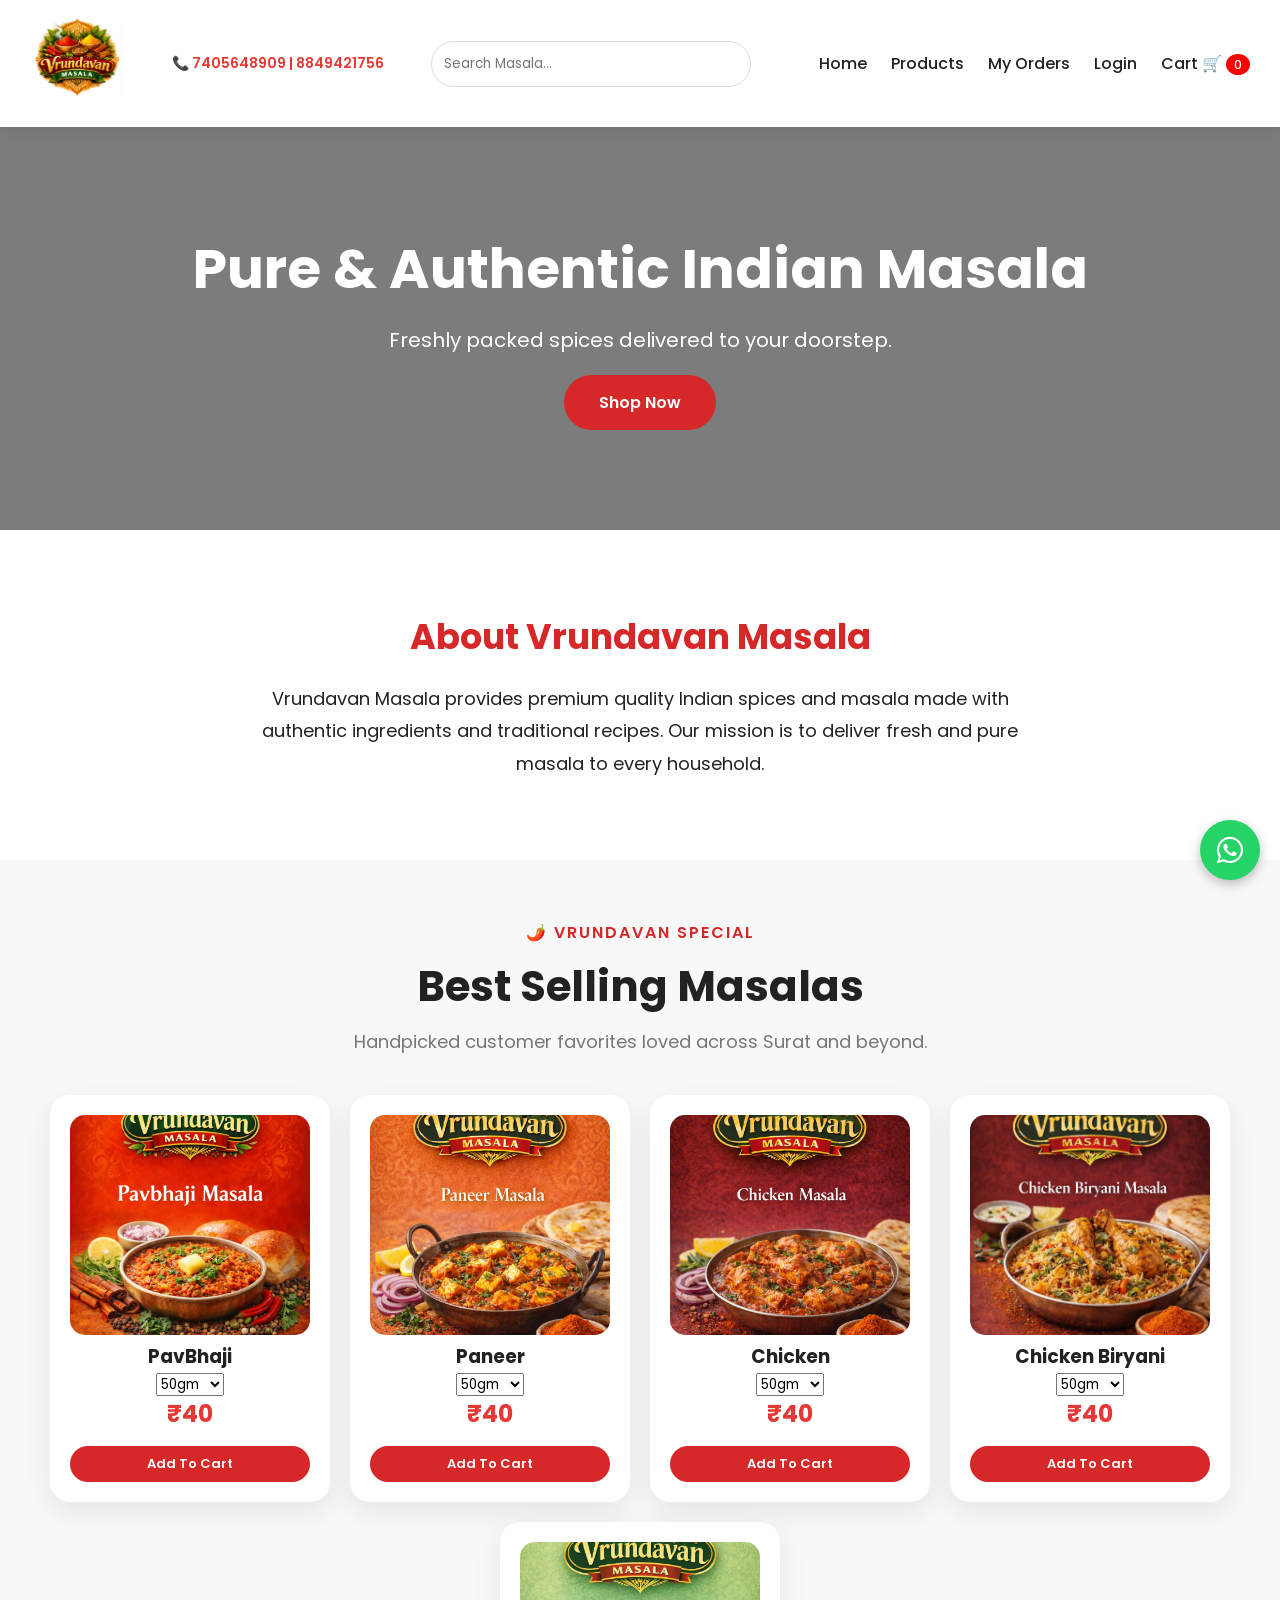
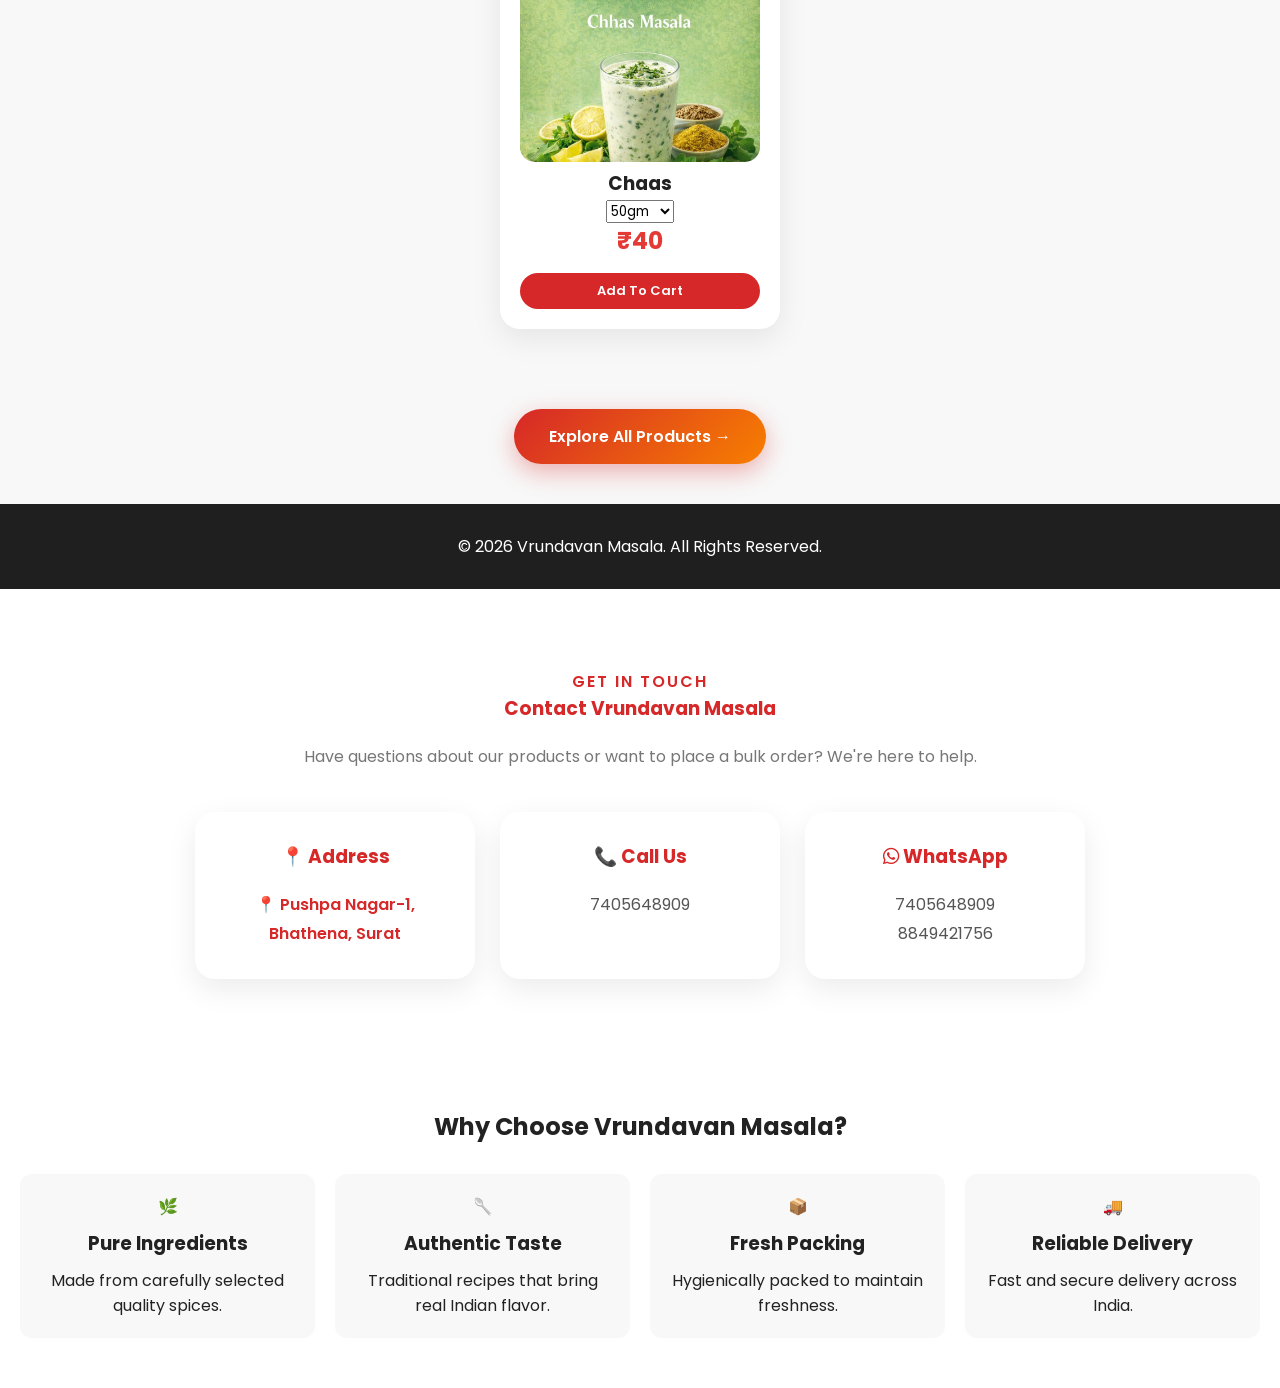
==== commit 21ed1bba: "Add files via upload" ====
--- a/index.html
+++ b/index.html
@@ -6,12 +6,20 @@
     <title>Vrundavan Masala</title>
     <link href="https://fonts.googleapis.com/css2?family=Poppins:wght@300;400;500;600;700&display=swap" rel="stylesheet">
     <link rel="stylesheet" href="style.css">
+    <link rel="stylesheet"
+href="https://cdnjs.cloudflare.com/ajax/libs/font-awesome/6.5.1/css/all.min.css">
+<link rel="icon" type="image/png" href="images/logo3.png">
 </head>
 <body>
 
 <header>
     <div class="logo">
     <img src="images/logo3.png" alt="Vrundavan Masala">
+</div>
+<div class="top-contact">
+    <a href="tel:7405648909">📞 7405648909</a>
+    |
+    <a href="tel:8849421756"> 8849421756</a>
 </div>
 
     <input
@@ -26,6 +34,12 @@
 <a href="orders.html">
     My Orders
 </a>
+<a href="admin.html"
+id="admin-link"
+style="display:none;">
+Admin
+</a>
+
         
         <a href="login.html" id="user-name">Login</a>
         <a href="#" id="logout-btn" onclick="logoutUser()" style="display:none;">
@@ -84,7 +98,7 @@
 
         <span>GET IN TOUCH</span>
 
-        <h2>Contact Vrundavan Masala</h2>
+        <h3>Contact Vrundavan Masala</h3>
 
         <p class="contact-text">
             Have questions about our products or want to place a bulk order?
@@ -108,7 +122,10 @@
             </div>
 
             <div class="contact-card">
-                <h3>💬 WhatsApp</h3>
+               <h3>
+<i class="fab fa-whatsapp"></i>
+WhatsApp
+</h3>
                 <p>
                     7405648909<br>
                     8849421756
@@ -123,10 +140,44 @@
 <script src="products.js"></script>
 <script src="script.js"></script>
 <script src="homepage.js"></script>
-<a href="https://wa.me/917405648909" class="whatsapp-float" target="_blank">
-    💬
+<a href="https://wa.me/917405648909?text=Hello%20Vrundavan%20Masala,%20I%20would%20like%20to%20know%20more%20about%20your%20products."
+class="whatsapp-float"
+target="_blank">
+    <i class="fab fa-whatsapp"></i>
 </a>
+<section class="trust-section">
 
+    <h2>Why Choose Vrundavan Masala?</h2>
+
+    <div class="trust-cards">
+
+        <div class="trust-card">
+            🌿
+            <h3>Pure Ingredients</h3>
+            <p>Made from carefully selected quality spices.</p>
+        </div>
+
+        <div class="trust-card">
+            🥄
+            <h3>Authentic Taste</h3>
+            <p>Traditional recipes that bring real Indian flavor.</p>
+        </div>
+
+        <div class="trust-card">
+            📦
+            <h3>Fresh Packing</h3>
+            <p>Hygienically packed to maintain freshness.</p>
+        </div>
+
+        <div class="trust-card">
+            🚚
+            <h3>Reliable Delivery</h3>
+            <p>Fast and secure delivery across India.</p>
+        </div>
+
+    </div>
+
+</section>
 </body>
 
 </html>
--- a/style.css
+++ b/style.css
@@ -1,3 +1,4 @@
+
 *{
     margin:0;
     padding:0;
@@ -158,6 +159,8 @@
     align-items: center;
     text-decoration: none;
     font-size: 30px;
+    box-shadow: 0 4px 12px rgba(0,0,0,0.25);
+z-index: 999;
 }
 .form-container{
     width:350px;
@@ -428,7 +431,7 @@
     line-height:1.8;
 }
 
-.contact h2{
+.contact h3{
     color:#d62828;
     margin-bottom:20px;
 }
@@ -2326,25 +2329,811 @@
 
     cursor:pointer;
 }
+/* ===== PREMIUM MY ORDERS ===== */
+
+#orders-list{
+    max-width:900px;
+    margin:25px auto;
+    padding:0 12px;
+}
+
 .order-card{
+    position:relative;
+    background:#ffffff;
+    border-radius:18px;
+    padding:18px;
+    margin-bottom:18px;
+    overflow:hidden;
+
+    box-shadow:
+    0 8px 20px rgba(0,0,0,.06),
+    0 2px 8px rgba(0,0,0,.04);
+
+    transition:.3s ease;
+}
+
+.order-card::before{
+    content:"";
+    position:absolute;
+    top:0;
+    left:0;
+    width:100%;
+    height:4px;
+
+    background:linear-gradient(
+        90deg,
+        #e65100,
+        #ff7043
+    );
+}
+
+.order-card:hover{
+    transform:translateY(-3px);
+
+    box-shadow:
+    0 12px 28px rgba(0,0,0,.08),
+    0 4px 12px rgba(0,0,0,.05);
+}
+
+.order-top{
+    display:flex;
+    justify-content:space-between;
+    align-items:center;
+    gap:12px;
+}
+
+.order-top h3{
+    margin:0;
+    font-size:18px;
+    font-weight:600;
+    color:#263238;
+}
+
+.order-date{
+    margin-top:4px;
+    font-size:12px;
+    color:#78909c;
+}
+
+.status-badge{
+    padding:6px 12px;
+    border-radius:50px;
+
+    background:linear-gradient(
+        135deg,
+        #e65100,
+        #ff7043
+    );
+
+    color:white;
+    font-size:12px;
+    font-weight:600;
+
+    white-space:nowrap;
+}
+
+.order-total{
+    margin-top:15px;
+
+    font-size:24px;
+    font-weight:700;
+
+    color:#e65100;
+}
+
+.order-products{
+    margin-top:15px;
+
+    background:#fafafa;
+
+    border:1px solid #eeeeee;
+
+    border-radius:12px;
+
+    padding:14px;
+}
+
+.order-products h4{
+    margin:0 0 10px;
+
+    font-size:15px;
+    font-weight:600;
+
+    color:#263238;
+}
+
+.order-products ul{
+    list-style:none;
+    padding:0;
+    margin:0;
+}
+
+.order-products li{
+    display:flex;
+    align-items:center;
+
+    gap:8px;
+
+    padding:8px 0;
+
+    border-bottom:1px solid #eeeeee;
+
+    font-size:13px;
+
+    color:#37474f;
+}
+
+.order-products li:last-child{
+    border-bottom:none;
+}
+
+
+@media(max-width:768px){
+
+    #orders-list{
+        padding:0 10px;
+    }
+
+    .order-card{
+        padding:15px;
+        border-radius:16px;
+    }
+
+    .order-top{
+        flex-direction:column;
+        align-items:flex-start;
+    }
+
+    .order-top h3{
+        font-size:16px;
+    }
+
+    .order-total{
+        font-size:22px;
+    }
+
+    .status-badge{
+        margin-top:6px;
+    }
+}
+.cart-summary button{
+    background:#25D366;
+    color:white;
+    border:none;
+    padding:14px 28px;
+    border-radius:10px;
+    font-size:16px;
+    font-weight:600;
+    cursor:pointer;
+    transition:0.3s;
+    box-shadow:0 4px 12px rgba(37,211,102,0.25);
+}
+
+.cart-summary button:hover{
+    background:#1ebe5d;
+    transform:translateY(-2px);
+    box-shadow:0 8px 20px rgba(37,211,102,0.35);
+}
+/* Login & Signup */
+
+.form-container{
+    width:92%;
+    max-width:450px;
+
     background:white;
 
+    padding:35px 25px;
+
+    border-radius:18px;
+
+    box-shadow:
+    0 10px 30px rgba(0,0,0,0.08);
+
+    margin:40px auto;
+}
+
+.form-container h2{
+    font-size:30px;
+    margin-bottom:25px;
+    text-align:center;
+    color:#e65100;
+}
+
+.form-container input{
+    width:100%;
+    padding:14px 16px;
+    margin-bottom:15px;
+
+    border:1px solid #ddd;
+    border-radius:10px;
+
+    font-size:16px;
+}
+
+.form-container button{
+    width:100%;
+
+    padding:14px;
+
+    background:#ff6a00;
+
+    color:white;
+
+    border:none;
+
+    border-radius:10px;
+
+    font-size:16px;
+    font-weight:600;
+
+    cursor:pointer;
+}
+
+.form-container p{
+    margin-top:18px;
+    text-align:center;
+    font-size:15px;
+}
+@media(max-width:768px){
+
+    body{
+        padding:20px 0;
+    }
+
+    .form-container{
+
+        width:95%;
+
+        max-width:none;
+
+        padding:30px 20px;
+
+        margin:20px auto;
+    }
+
+    .form-container h2{
+        font-size:26px;
+    }
+
+    .form-container input{
+        font-size:16px;
+        padding:15px;
+    }
+
+    .form-container button{
+        font-size:16px;
+        padding:15px;
+    }
+}
+/* ADMIN PANEL PREMIUM */
+
+.order-card{
+    text-align:left !important;
+}
+
+.order-card p{
+    margin:10px 0;
+    font-size:15px;
+    color:#374151;
+}
+
+.order-card b{
+    color:#111827;
+}
+
+.order-card h3{
+    text-align:center;
+    margin-bottom:18px;
+}
+
+.order-card select{
+    width:100%;
+    padding:12px;
+    border-radius:12px;
+    border:1px solid #e5e7eb;
+    margin-bottom:20px;
+    font-size:15px;
+    background:white;
+}
+
+.order-products{
+    margin-top:20px;
+    background:#f8fafc;
+    border-radius:14px;
+    padding:16px;
+}
+
+.order-products h4{
+    margin-bottom:12px;
+    color:#111827;
+    font-size:16px;
+}
+
+.order-products ul{
+    list-style:none;
+    padding:0;
+    margin:0;
+}
+
+.order-products li{
+    display:flex;
+    justify-content:space-between;
+    padding:10px 0;
+    border-bottom:1px solid #e5e7eb;
+    font-size:14px;
+}
+
+.order-products li:last-child{
+    border-bottom:none;
+}
+.order-card{
+    text-align:left !important;
+}
+
+.order-card p{
+    display:flex;
+    align-items:flex-start;
+    gap:8px;
+    margin:10px 0;
+    line-height:1.5;
+}
+
+.order-card b{
+    min-width:110px;
+    display:inline-block;
+    color:#111827;
+}
+.order-info{
+    margin-top:20px;
+}
+
+.order-info p{
+    margin:10px 0;
+}
+
+.order-info b{
+    display:inline-block;
+    width:110px;
+}
+/* ORDER TRACKING */
+
+.tracking-line{
+    display:flex;
+    justify-content:space-between;
+    gap:8px;
+
+    margin:18px 0 22px;
+}
+
+.track-step{
+    flex:1;
+
+    text-align:center;
+
+    padding:10px 6px;
+
+    border-radius:10px;
+
+    background:#f1f5f9;
+
+    color:#94a3b8;
+
+    font-size:12px;
+    font-weight:600;
+
+    transition:.3s;
+}
+
+.track-step.active{
+    background:#22c55e;
+    color:white;
+}
+
+@media(max-width:768px){
+
+    .tracking-line{
+        flex-wrap:wrap;
+    }
+
+    .track-step{
+        min-width:48%;
+    }
+}
+/* ORDER TRACKING TIMELINE */
+
+#timeline-container{
+    margin:25px 0;
+    padding-left:10px;
+}
+
+.timeline-step{
+    position:relative;
+
+    padding-left:35px;
+    padding-bottom:35px;
+}
+
+.timeline-step:last-child{
+    padding-bottom:0;
+}
+
+.timeline-step::before{
+    content:"";
+
+    position:absolute;
+
+    left:9px;
+    top:20px;
+
+    width:3px;
+    height:100%;
+
+    background:#d1d5db;
+}
+
+.timeline-step:last-child::before{
+    display:none;
+}
+
+.timeline-dot{
+    position:absolute;
+
+    left:0;
+    top:0;
+
+    width:20px;
+    height:20px;
+
+    border-radius:50%;
+
+    background:#d1d5db;
+}
+
+.timeline-text{
+    font-size:15px;
+    font-weight:600;
+
+    color:#6b7280;
+}
+
+.timeline-step.active .timeline-dot{
+    background:#22c55e;
+}
+
+.timeline-step.active::before{
+    background:#22c55e;
+}
+
+.timeline-step.active .timeline-text{
+    color:#111827;
+}
+/* ORDER DETAILS PAGE */
+
+.order-info{
+    margin:20px 0;
+}
+
+.order-info p{
+    margin:10px 0;
+    color:#374151;
+}
+
+.order-info b{
+    display:inline-block;
+    width:120px;
+    color:#111827;
+}
+
+#timeline-container{
+    margin:30px 0;
+    padding-left:15px;
+}
+
+.timeline-step{
+    position:relative;
+    padding-left:40px;
+    padding-bottom:35px;
+}
+
+.timeline-step:last-child{
+    padding-bottom:0;
+}
+
+.timeline-step::before{
+    content:"";
+    position:absolute;
+    left:10px;
+    top:18px;
+    width:4px;
+    height:100%;
+    background:#d1d5db;
+    border-radius:10px;
+}
+
+.timeline-step:last-child::before{
+    display:none;
+}
+
+.timeline-dot{
+    position:absolute;
+    left:0;
+    top:0;
+    width:24px;
+    height:24px;
+    border-radius:50%;
+    background:#d1d5db;
+    border:4px solid white;
+    box-shadow:0 0 0 2px #d1d5db;
+}
+
+.timeline-text{
+    font-size:16px;
+    font-weight:600;
+    color:#6b7280;
+}
+
+.timeline-step.active .timeline-dot{
+    background:#22c55e;
+    box-shadow:0 0 0 2px #22c55e;
+}
+
+.timeline-step.active::before{
+    background:#22c55e;
+}
+
+.timeline-step.active .timeline-text{
+    color:#111827;
+}
+/* CUSTOMER DETAILS */
+
+.customer-details{
+    margin:25px 0;
     padding:20px;
 
+    background:#f8fafc;
+
+    border-radius:16px;
+
+    border:1px solid #e5e7eb;
+}
+
+.customer-details h4{
+    margin-bottom:15px;
+
+    color:#111827;
+
+    font-size:18px;
+}
+
+.customer-details p{
+    margin:10px 0;
+
+    color:#374151;
+
+    line-height:1.5;
+}
+
+.customer-details b{
+    display:inline-block;
+
+    width:90px;
+
+    color:#111827;
+}
+.order-products{
     margin-top:20px;
-
-    border-radius:15px;
+    background:#fafafa;
+    border-radius:16px;
+    padding:18px;
+}
+
+.order-products h4{
+    margin-bottom:14px;
+    color:#111827;
+    font-size:16px;
+    font-weight:600;
+}
+
+.order-products ul{
+    list-style:none;
+    padding:0;
+    margin:0;
+}
+
+.order-products li{
+    display:flex;
+    align-items:center;
+
+    padding:12px 0;
+
+    border-bottom:1px solid #ececec;
+
+    color:#374151;
+
+    font-size:15px;
+    font-weight:500;
+
+    line-height:1.5;
+}
+
+.order-products li:last-child{
+    border-bottom:none;
+}
+.order-products{
+    margin-top:20px;
+    background:#fafafa;
+    border-radius:16px;
+    padding:18px;
+}
+
+.order-products ul{
+    list-style:none;
+    margin:0;
+    padding:0;
+}
+
+.order-products li{
+    padding:12px 0;
+    border-bottom:1px solid #ececec;
+
+    color:#374151;
+    font-size:15px;
+    font-weight:500;
+
+    line-height:1.5;
+
+    display:block !important;
+}
+
+.order-products li:last-child{
+    border-bottom:none;
+}
+/* DASHBOARD STATS */
+
+.dashboard-stats{
+    display:grid;
+    grid-template-columns:
+    repeat(4,1fr);
+
+    gap:15px;
+
+    margin-bottom:25px;
+}
+
+.stat-card{
+    background:white;
+
+    padding:20px;
+
+    border-radius:18px;
+
+    text-align:center;
 
     box-shadow:
-    0 5px 20px rgba(0,0,0,.08);
-}
-
-.order-card h3{
-    color:#22c55e;
-    margin-bottom:10px;
-}
-
-.order-card ul{
-    margin-top:10px;
-    padding-left:20px;
+    0 8px 25px rgba(0,0,0,.06);
+}
+
+.stat-card h3{
+    font-size:28px;
+    color:#e65100;
+    margin-bottom:8px;
+}
+
+.stat-card p{
+    color:#64748b;
+    font-size:14px;
+}
+
+@media(max-width:768px){
+
+    .dashboard-stats{
+        grid-template-columns:
+        repeat(2,1fr);
+    }
+
+    .stat-card h3{
+        font-size:22px;
+    }
+}
+.top-contact{
+    font-size:14px;
+    font-weight:600;
+    text-align:center;
+    margin:5px 0;
+}
+
+.top-contact a{
+    color:#25D366;
+    text-decoration:none;
+}
+.top-contact{
+    text-align:center;
+    font-size:14px;
+    font-weight:600;
+    margin:5px 0;
+}
+
+.top-contact a{
+    color:#e65100;
+    text-decoration:none;
+    font-weight:600;
+}
+@media(max-width:768px){
+
+    nav{
+        display:grid;
+        grid-template-columns:repeat(3,1fr);
+        gap:10px;
+        width:100%;
+        margin-top:10px;
+        text-align:center;
+    }
+
+    nav a{
+        font-size:15px;
+        padding:8px 0;
+    }
+}
+.logo img{
+    height:90px;
+}
+.top-contact{
+    color:#e53935;
+}
+.top-contact a{
+    color:#e53935;
+    text-decoration:none;
+    font-weight:600;
+}
+.trust-section{
+    padding:50px 20px;
+    text-align:center;
+    background:#fff;
+}
+
+.trust-section h2{
+    margin-bottom:30px;
+}
+
+.trust-cards{
+    display:grid;
+    grid-template-columns:repeat(4,1fr);
+    gap:20px;
+}
+
+.trust-card{
+    background:#f8f8f8;
+    padding:20px;
+    border-radius:12px;
+    transition:0.3s;
+}
+
+.trust-card:hover{
+    transform:translateY(-5px);
+}
+
+.trust-card h3{
+    margin:10px 0;
+}
+@media(max-width:768px){
+
+    .trust-cards{
+        grid-template-columns:repeat(2,1fr);
+        gap:10px;
+    }
+
+    .trust-card{
+        padding:12px;
+    }
+
+    .trust-card h3{
+        font-size:14px;
+        margin:6px 0;
+    }
+
+    .trust-card p{
+        font-size:10px;
+        line-height:1.4;
+    }
+
 }
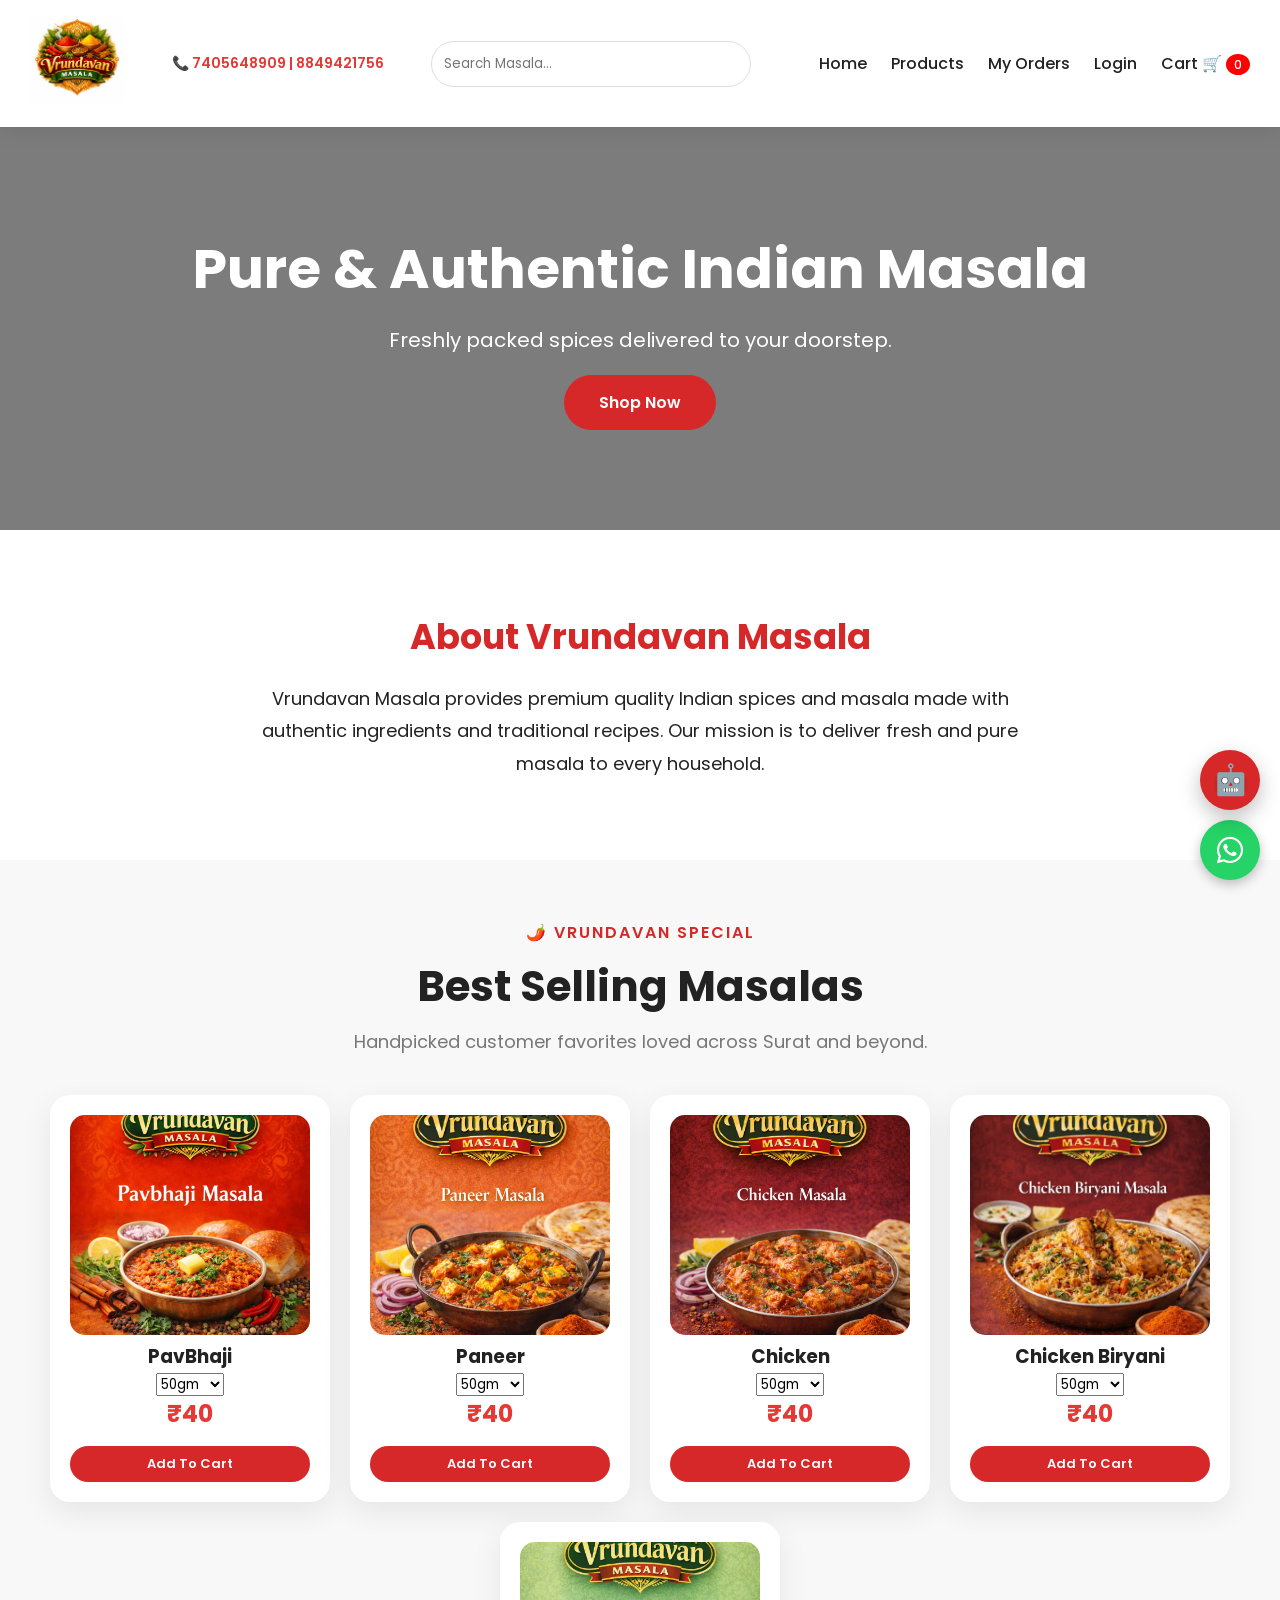
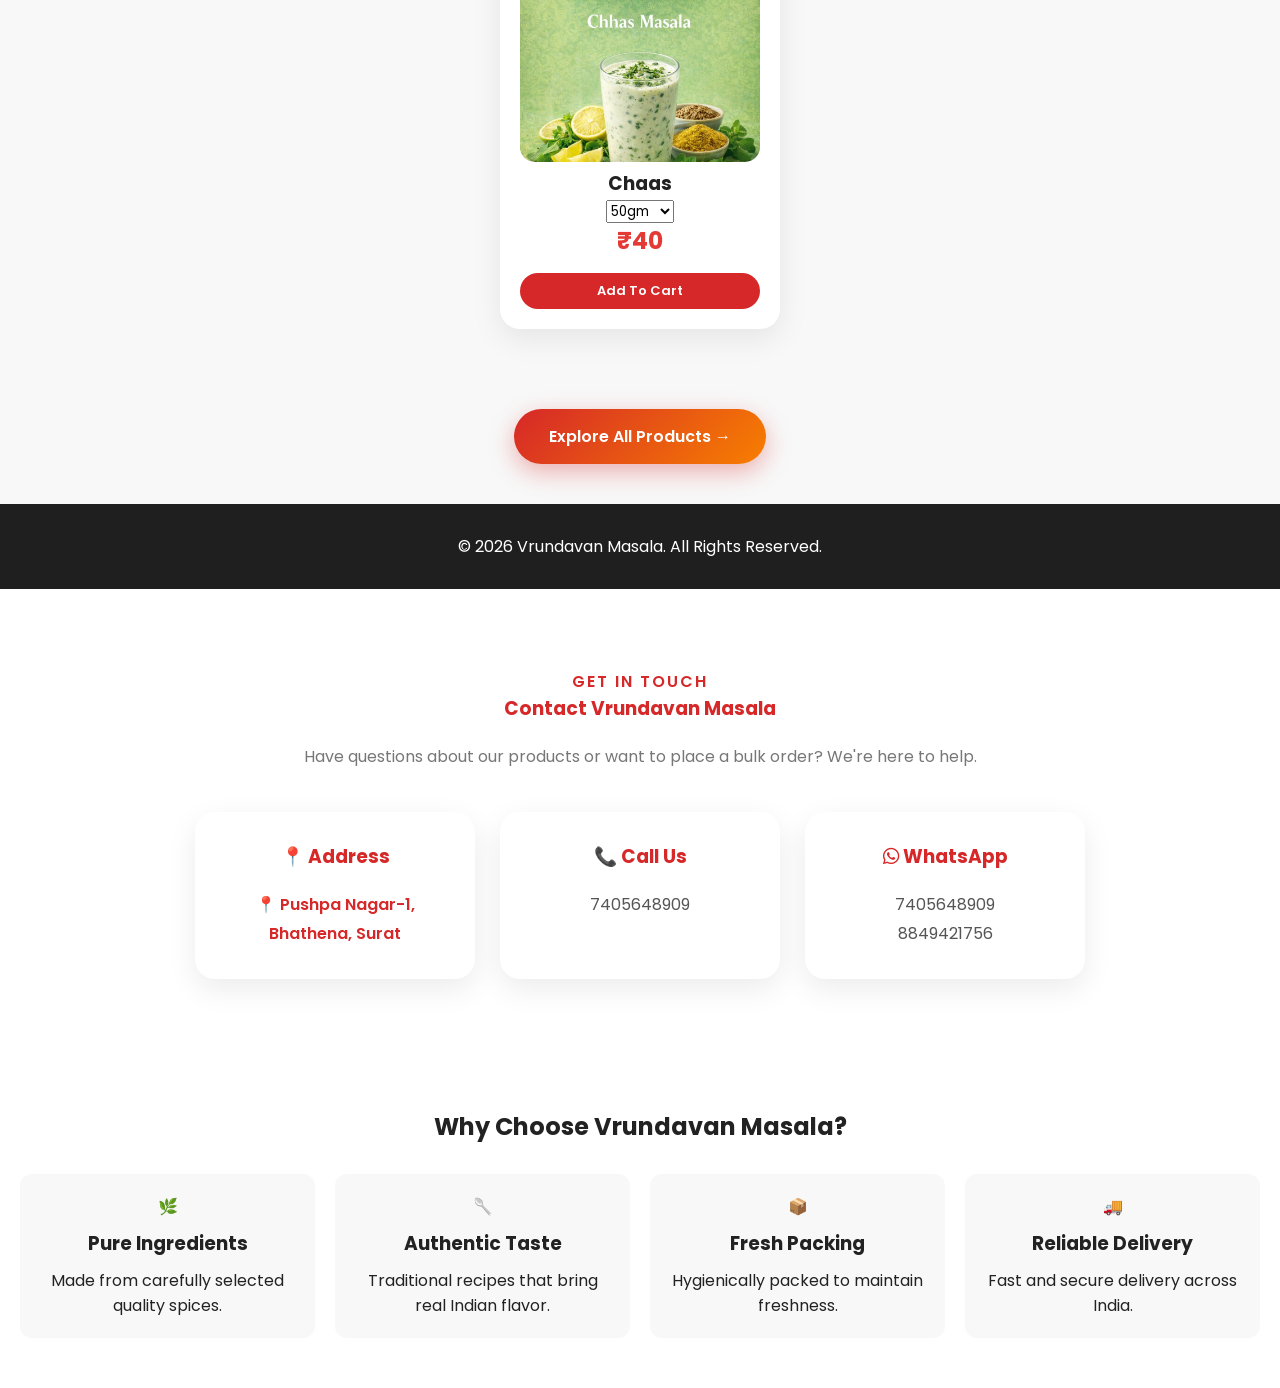
==== commit 72735250: "Add files via upload" ====
--- a/index.html
+++ b/index.html
@@ -1,3 +1,4 @@
+
 <!DOCTYPE html>
 <html lang="en">
 <head>
@@ -8,6 +9,7 @@
     <link rel="stylesheet" href="style.css">
     <link rel="stylesheet"
 href="https://cdnjs.cloudflare.com/ajax/libs/font-awesome/6.5.1/css/all.min.css">
+<link rel="stylesheet" href="ai.css">
 <link rel="icon" type="image/png" href="images/logo3.png">
 </head>
 <body>
@@ -178,6 +180,50 @@
     </div>
 
 </section>
+<!-- AI Assistant -->
+
+<div id="ai-button">
+    🤖
+</div>
+
+<div id="ai-chat">
+
+    <div id="ai-header">
+        Vrundavan AI Assistant
+        <span id="close-ai">✖</span>
+    </div>
+
+<div id="ai-quick-actions">
+    <button class="ai-chip">🔥 Best Seller</button>
+    <button class="ai-chip">💰 Under ₹200</button>
+    <button class="ai-chip">🍛 Recipe Ideas</button>
+    <button class="ai-chip">🌶️ Spicy Masala</button>
+</div>
+
+<div id="ai-messages">
+    <div class="ai-msg">
+        👋 Hello! Ask me anything about our masalas.
+    </div>
+</div>
+
+<div id="ai-input-area">
+    <input
+        type="text"
+        id="ai-input"
+        placeholder="Ask anything...">
+
+    <button id="send-ai">
+        Send
+    </button>
+    <button id="voice-ai">
+    🎤
+</button>
+</div>
+
+</div>
+
+<script src="gemini.js"></script>
+<script src="ai.js"></script>
 </body>
 
 </html>
--- a/ai.css
+++ b/ai.css
@@ -0,0 +1,261 @@
+#ai-button{
+    position:fixed;
+    bottom:90px;
+    right:20px;
+    width:60px;
+    height:60px;
+    background:#d62828;
+    color:#fff;
+    border-radius:50%;
+    display:flex;
+    align-items:center;
+    justify-content:center;
+    font-size:30px;
+    cursor:pointer;
+    box-shadow:0 8px 20px rgba(0,0,0,.25);
+    z-index:9999;
+    transition:.3s;
+}
+
+#ai-button:hover{
+    transform:scale(1.08);
+}
+
+#ai-chat{
+    position:fixed;
+    bottom:160px;
+    right:20px;
+    width:360px;
+    height:520px;
+    background:#fff;
+    border-radius:20px;
+    display:none;
+    flex-direction:column;
+    overflow:hidden;
+    box-shadow:0 15px 40px rgba(0,0,0,.25);
+    z-index:9999;
+}
+
+#ai-header{
+    background:#d62828;
+    color:white;
+    padding:15px;
+    font-weight:600;
+    display:flex;
+    justify-content:space-between;
+    align-items:center;
+}
+
+#close-ai{
+    cursor:pointer;
+}
+
+#ai-messages{
+    flex:1;
+    overflow-y:auto;
+    padding:15px;
+    background:#fafafa;
+}
+
+.ai-msg{
+    background:white;
+    padding:10px 14px;
+    border-radius:12px;
+    margin-bottom:10px;
+    width:fit-content;
+    max-width:90%;
+}
+
+.user-msg{
+    margin-left:auto;
+    background:#d62828;
+    color:white;
+}
+
+#ai-input-area{
+    display:flex;
+    border-top:1px solid #eee;
+}
+
+#ai-input{
+    flex:1;
+    border:none;
+    outline:none;
+    padding:14px;
+    font-size:15px;
+}
+
+#send-ai{
+    border:none;
+    background:#d62828;
+    color:white;
+    padding:0 20px;
+    cursor:pointer;
+}
+
+@media(max-width:768px){
+
+    #ai-chat{
+        width:95%;
+        right:2.5%;
+        bottom:90px;
+        height:70vh;
+    }
+
+    #ai-button{
+        width:55px;
+        height:55px;
+        font-size:28px;
+    }
+}
+#ai-quick-actions{
+    display:flex;
+    flex-wrap:wrap;
+    gap:8px;
+    padding:10px;
+    background:#fff;
+    border-top:1px solid #eee;
+}
+
+.ai-chip{
+    border:none;
+    background:#f3f3f3;
+    padding:8px 12px;
+    border-radius:20px;
+    cursor:pointer;
+    transition:.3s;
+    font-size:13px;
+}
+
+.ai-chip:hover{
+    background:#d62828;
+    color:#fff;
+}
+.ai-product-card{
+
+background:white;
+
+padding:15px;
+
+border-radius:15px;
+
+margin:10px;
+
+text-align:center;
+
+box-shadow:0 5px 15px rgba(0,0,0,.1);
+
+}
+
+.ai-product-card img{
+
+width:120px;
+
+height:120px;
+
+object-fit:cover;
+
+border-radius:10px;
+
+margin-bottom:10px;
+
+}
+
+.ai-product-card h4{
+
+margin:10px 0;
+
+}
+
+.ai-product-card button{
+
+margin-top:10px;
+
+padding:10px 18px;
+
+background:#d62828;
+
+color:white;
+
+border:none;
+
+border-radius:8px;
+
+cursor:pointer;
+
+}
+.ai-product-card select{
+
+width:100%;
+
+padding:10px;
+
+margin:10px 0;
+
+border-radius:8px;
+
+border:1px solid #ddd;
+
+font-size:15px;
+
+}
+.ai-qty-box{
+
+display:flex;
+
+justify-content:center;
+
+align-items:center;
+
+gap:15px;
+
+margin:15px 0;
+
+}
+
+.ai-qty-box button{
+
+width:35px;
+
+height:35px;
+
+border:none;
+
+border-radius:50%;
+
+background:#d62828;
+
+color:white;
+
+font-size:18px;
+
+cursor:pointer;
+
+}
+
+.ai-qty-box span{
+
+font-size:18px;
+
+font-weight:bold;
+
+min-width:20px;
+
+text-align:center;
+
+}
+#voice-ai{
+
+border:none;
+
+background:#198754;
+
+color:white;
+
+padding:0 18px;
+
+cursor:pointer;
+
+font-size:18px;
+
+}
